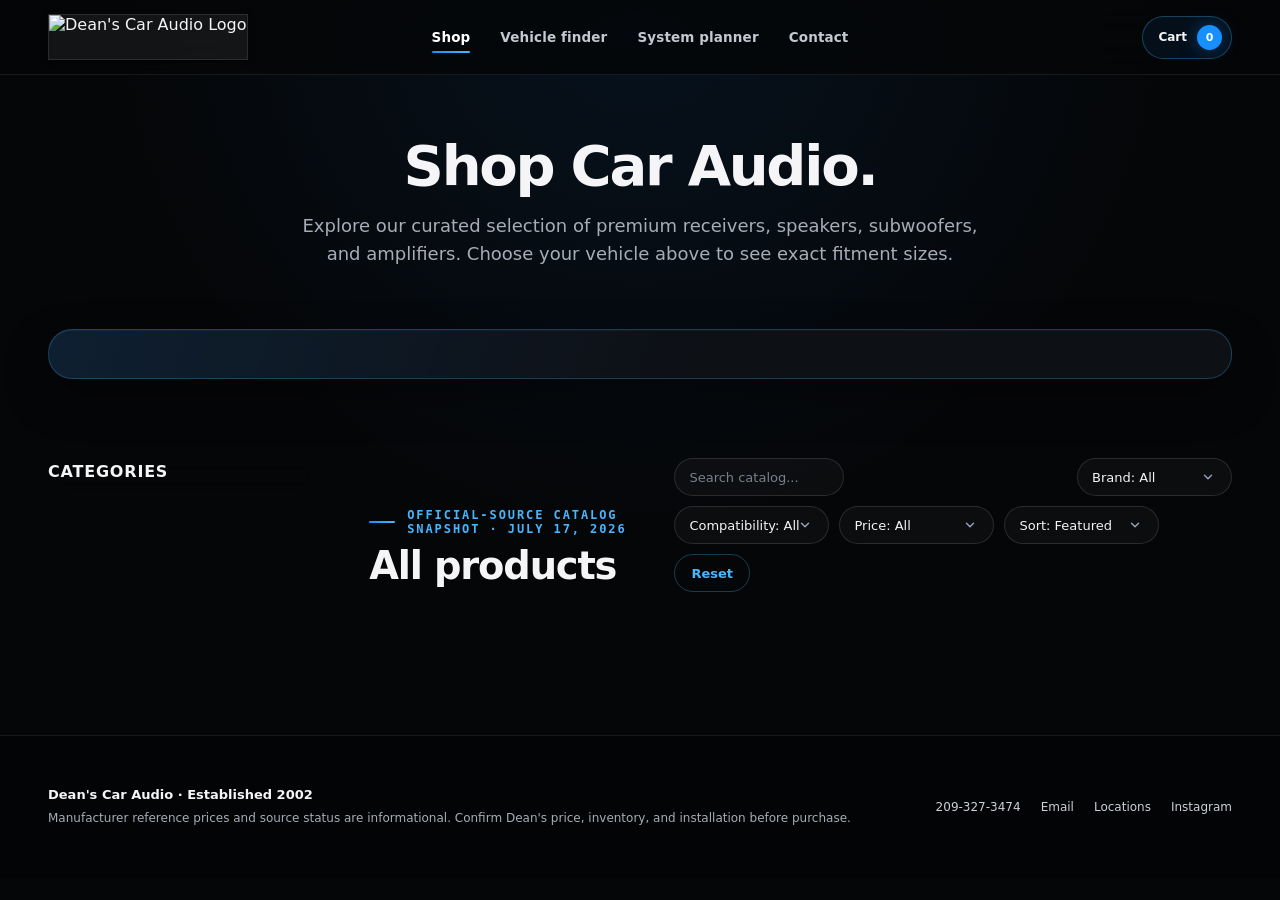
==== catalog.html @ 8bb6112b "Fix vehicle fitment search and shop filtering" ====
<!doctype html>
<html lang="en">
  <head>
    <meta charset="utf-8" />
    <meta name="viewport" content="width=device-width, initial-scale=1" />
    <meta
      name="description"
      content="Shop Dean's Car Audio's source-cited product catalog with vehicle compatibility status and manufacturer reference pricing."
    />
    <meta name="theme-color" content="#050608" />
    <title>Product Catalog | Dean's Car Audio</title>
    <link rel="icon" type="image/png" href="assets/brand/favicon.png?v=1.2.0" />
    <link rel="apple-touch-icon" href="assets/brand/apple-touch-icon.png?v=1.2.0" />
    <link rel="stylesheet" href="assets/css/commerce.css?v=1.3.0" />
  </head>
  <body class="dca-commerce-page">
    <div class="dca-commerce-shell">
      <a class="dca-commerce-skip" href="#catalog-results">Skip to products</a>

      <header class="dca-commerce-header">
        <div class="dca-commerce-header-inner">
          <a class="dca-commerce-brand" href="index.html" aria-label="Dean's Car Audio home" style="display: flex; align-items: center;">
            <img src="assets/brand/logo.png?v=1.2.0" alt="Dean's Car Audio Logo" style="height: 46px; width: auto;" />
          </a>
          <nav class="dca-commerce-nav" id="store-navigation" aria-label="Store navigation" data-store-navigation>
            <a href="catalog.html" aria-current="page" data-commerce-link="catalog">Shop</a>
            <a href="index.html#fitment-finder">Vehicle finder</a>
            <a href="index.html#planner">System planner</a>
            <a href="index.html#contact">Contact</a>
          </nav>
          <div class="dca-commerce-header-actions">
            <button class="dca-commerce-nav-toggle" type="button" aria-expanded="false" aria-controls="store-navigation" data-nav-toggle>Menu</button>
            <a class="dca-commerce-cart-link" href="cart.html" data-commerce-link="cart">
              <span>Cart</span>
              <span class="dca-commerce-cart-count" data-cart-count>0</span>
            </a>
          </div>
        </div>
      </header>

      <main class="dca-commerce-main">
        <section class="dca-commerce-hero" aria-labelledby="catalog-title" style="text-align: center; padding: 60px 0;">
          <div class="dca-commerce-content" style="max-width: 800px; margin: 0 auto; display: flex; flex-direction: column; align-items: center; gap: 15px;">
            <h1 id="catalog-title" style="font-size: clamp(36px, 5vw, 56px); font-weight: 800; letter-spacing: -0.04em; margin: 0; line-height: 1.1;">Shop Car Audio.</h1>
            <p class="dca-commerce-hero-lede" style="font-size: 18px; color: var(--muted); margin: 0; line-height: 1.6;">
              Explore our curated selection of premium receivers, speakers, subwoofers, and amplifiers. Choose your vehicle above to see exact fitment sizes.
            </p>
          </div>
        </section>

        <section class="dca-commerce-content" aria-label="Current vehicle">
          <div class="dca-commerce-vehicle-bar" data-vehicle-context></div>
          <div data-vehicle-specs-panel style="margin-top: 15px;"></div>
        </section>

        <section class="dca-commerce-catalog" id="catalog-results" aria-labelledby="catalog-results-title">
          <div class="dca-commerce-content dca-commerce-catalog-layout">
            <aside class="dca-commerce-filter-panel" aria-label="Catalog categories" style="background: transparent; border: none; padding: 0; position: sticky; top: 98px; box-shadow: none;">
              <details class="dca-commerce-category-disclosure" data-category-disclosure open>
                <summary class="dca-commerce-category-summary">
                  <span class="dca-commerce-filter-legend" style="font-size: 16px; text-transform: uppercase; letter-spacing: 0.05em; color: var(--foreground); margin-bottom: 0;">Categories</span>
                  <span class="dca-commerce-category-caret" aria-hidden="true">▾</span>
                </summary>
                <div class="dca-commerce-filter-group">
                  <div class="dca-commerce-category-list" data-category-list></div>
                </div>
              </details>
            </aside>

            <div class="dca-commerce-results">
              <header class="dca-commerce-results-header">
                <div>
                  <span class="dca-commerce-eyebrow">Official-source catalog snapshot · July 17, 2026</span>
                  <h2 id="catalog-results-title" data-results-heading>All products</h2>
                  <p class="dca-commerce-results-count" role="status" aria-live="polite" data-results-count style="margin-top: 4px;"></p>
                </div>
                
                <div class="dca-commerce-catalog-filters-toolbar">
                  <div class="dca-toolbar-search">
                    <input
                      class="dca-commerce-input"
                      id="catalog-search"
                      type="search"
                      placeholder="Search catalog..."
                      autocomplete="off"
                      data-catalog-search
                    />
                  </div>

                  <select class="dca-commerce-select" id="brand-filter" data-brand-filter>
                    <option value="all">Brand: All</option>
                  </select>

                  <select class="dca-commerce-select" id="compatibility-filter" data-compatibility-filter>
                    <option value="all">Compatibility: All</option>
                    <option value="compatible">Compatible</option>
                    <option value="conditional">Conditional</option>
                    <option value="incompatible">Incompatible</option>
                    <option value="unknown">Unknown</option>
                  </select>

                  <select class="dca-commerce-select" id="availability-filter" data-availability-filter>
                    <option value="all">Availability: All</option>
                    <option value="listed_for_direct_sale">Listed on source</option>
                    <option value="source_unavailable">Source unavailable</option>
                    <option value="not_stated">Not stated</option>
                  </select>

                  <select class="dca-commerce-select" id="price-filter" data-price-filter>
                    <option value="all">Price: All</option>
                    <option value="under-50">Under $50</option>
                    <option value="50-100">$50 – $100</option>
                    <option value="100-200">$100 – $200</option>
                    <option value="200-500">$200 – $500</option>
                    <option value="over-500">$500+</option>
                  </select>

                  <select class="dca-commerce-select" id="sort-filter" data-sort-filter>
                    <option value="featured">Sort: Featured</option>
                    <option value="price-asc">Price: Low to High</option>
                    <option value="price-desc">Price: High to Low</option>
                    <option value="name">Product Name</option>
                  </select>

                  <button class="dca-commerce-reset" type="button" data-reset-filters>Reset</button>
                </div>
              </header>
              <div class="dca-commerce-active-filters" data-active-filters></div>
              <div class="dca-commerce-product-grid" data-product-grid></div>
            </div>
          </div>
        </section>
      </main>

      <footer class="dca-commerce-footer">
        <div class="dca-commerce-content dca-commerce-footer-inner">
          <div class="dca-commerce-footer-copy">
            <strong>Dean's Car Audio · Established 2002</strong>
            <p>Manufacturer reference prices and source status are informational. Confirm Dean's price, inventory, and installation before purchase.</p>
          </div>
          <nav class="dca-commerce-footer-links" aria-label="Footer links">
            <a href="tel:+12093273474">209-327-3474</a>
            <a href="mailto:deanscaraudioinfo@gmail.com">Email</a>
            <a href="index.html#locations">Locations</a>
            <a href="https://www.instagram.com/deanscaraudio/" target="_blank" rel="noreferrer">Instagram</a>
          </nav>
        </div>
      </footer>
    </div>

    <noscript><p class="dca-commerce-noscript">This catalog needs JavaScript for search, vehicle status, variants, and cart behavior.</p></noscript>
    <script>
      console.log('HTML loaded, scripts starting...');
    </script>
    <script src="assets/js/commerce/vehicle-audio-fitment-data.js?v=1.3.0"></script>
    <script src="assets/js/commerce/catalog-data.js?v=1.1.1"></script>
    <script>
      console.log('catalog-data.js loaded, DCA_CATALOG_DATA:', typeof window.DCA_CATALOG_DATA);
    </script>
    <script src="assets/js/commerce/fitment-data.js?v=1.3.0"></script>
    <script src="assets/js/commerce/core.js"></script>
    <script src="assets/js/commerce/vehicle-context.js?v=1.3.0"></script>
    <script src="assets/js/commerce/fitment-engine.js"></script>
    <script src="assets/js/commerce/cart-store.js"></script>
    <script src="assets/js/commerce/account-cart-adapter.js"></script>
    <script src="assets/js/commerce/guest-account-merge.js"></script>
    <script src="assets/js/commerce/ui.js?v=1.2.0"></script>
    <script src="assets/js/commerce/shell.js?v=1.1.1"></script>
    <script src="assets/js/commerce/catalog-page.js?v=1.3.0"></script>
    <script src="assets/js/commerce/vehicle-specs.js?v=1.3.0"></script>
    <script>
      console.log('All scripts loaded');
    </script>
  </body>
</html>
---- assets/css/commerce.css ----
:root {
  --background: #050608;
  --surface: #0d1015;
  --surface-raised: #12161c;
  --foreground: #f5f5f7;
  --muted: #a6adb7;
  --blue: #168fff;
  --blue-bright: #48b6ff;
  --line: rgba(255, 255, 255, 0.12);
  --content-width: 1240px;
  --page-pad: clamp(20px, 4vw, 48px);
  --section-space: clamp(72px, 8vw, 118px);
  --radius-large: 36px;
  --radius-card: 28px;
  --fit-compatible: #43d69e;
  --fit-conditional: #f5b83d;
  --fit-incompatible: #ff6473;
  --fit-unknown: #94a2b3;
  --ease: cubic-bezier(.22,.61,.36,1);
  --shadow-sm: 0 8px 24px rgba(0,0,0,.28);
  --shadow-md: 0 18px 44px rgba(0,0,0,.34);
  --shadow-lg: 0 30px 90px rgba(0,0,0,.5);
}

* {
  box-sizing: border-box;
}

html {
  scroll-behavior: smooth;
  background: var(--background);
}

.dca-commerce-page {
  margin: 0;
  overflow-x: hidden;
  background:
    radial-gradient(circle at 50% 0%, rgba(22, 143, 255, 0.09), transparent 33rem),
    var(--background);
  color: var(--foreground);
  font-family: system-ui, -apple-system, BlinkMacSystemFont, "Segoe UI", sans-serif;
  -webkit-font-smoothing: antialiased;
  text-rendering: optimizeLegibility;
}

.dca-commerce-page button,
.dca-commerce-page input,
.dca-commerce-page select {
  font: inherit;
}

.dca-commerce-page button,
.dca-commerce-page a {
  -webkit-tap-highlight-color: transparent;
}

.dca-commerce-page a {
  color: inherit;
  text-decoration: none;
}

.dca-commerce-page ::selection {
  background: var(--blue);
  color: #fff;
}

.dca-commerce-page :focus-visible {
  outline: 3px solid var(--blue-bright);
  outline-offset: 4px;
}

.dca-commerce-shell {
  min-height: 100vh;
}

.dca-commerce-content,
.dca-commerce-header-inner {
  width: min(calc(100% - (var(--page-pad) * 2)), var(--content-width));
  margin-inline: auto;
}

.dca-commerce-skip {
  position: fixed;
  z-index: 500;
  top: 12px;
  left: 12px;
  padding: 12px 16px;
  border-radius: 10px;
  background: var(--blue);
  color: #fff;
  font-weight: 750;
  transform: translateY(-160%);
}

.dca-commerce-skip:focus {
  transform: translateY(0);
}

.dca-commerce-header {
  position: sticky;
  z-index: 100;
  top: 0;
  border-bottom: 1px solid rgba(255, 255, 255, 0.08);
  background: rgba(5, 6, 8, 0.86);
  backdrop-filter: saturate(160%) blur(20px);
}

.dca-commerce-header-inner {
  display: grid;
  grid-template-columns: minmax(210px, 1fr) auto minmax(210px, 1fr);
  align-items: center;
  min-height: 74px;
  gap: 26px;
}

.dca-commerce-brand {
  display: inline-flex;
  align-items: center;
  gap: 12px;
  justify-self: start;
  min-width: 0;
}

/* Brand logo: subtle lift + contrast so the blue mark reads on the dark bar */
.dca-commerce-brand img {
  background: rgba(255, 255, 255, 0.06);
  border: 1px solid rgba(255, 255, 255, 0.10);
  box-shadow: 0 1px 6px rgba(0, 0, 0, 0.35);
}

.dca-commerce-brand-mark {
  display: grid;
  width: 42px;
  height: 42px;
  place-items: center;
  border: 1px solid rgba(72, 182, 255, 0.44);
  border-radius: 13px;
  background:
    linear-gradient(145deg, rgba(72, 182, 255, 0.24), transparent 48%),
    #080b10;
  box-shadow:
    inset 0 0 20px rgba(22, 143, 255, 0.1),
    0 0 22px rgba(22, 143, 255, 0.1);
  color: var(--blue-bright);
  font-size: 18px;
  font-weight: 900;
  letter-spacing: -0.06em;
}

.dca-commerce-brand-copy {
  display: grid;
  line-height: 1;
}

.dca-commerce-brand-copy strong {
  font-size: 15px;
  letter-spacing: -0.025em;
}

.dca-commerce-brand-copy span {
  margin-top: 6px;
  color: var(--muted);
  font-family: ui-monospace, monospace;
  font-size: 11px;
  font-weight: 650;
  letter-spacing: 0.14em;
  text-transform: uppercase;
}

.dca-commerce-nav {
  display: flex;
  align-items: center;
  justify-content: center;
  gap: 30px;
}

.dca-commerce-nav a {
  position: relative;
  padding: 26px 0;
  color: #c3c9d1;
  font-size: 13.5px;
  font-weight: 600;
  letter-spacing: 0.01em;
  transition: color 180ms ease;
}

.dca-commerce-nav a::after {
  position: absolute;
  right: 0;
  bottom: 18px;
  left: 0;
  height: 2px;
  border-radius: 2px;
  background: linear-gradient(90deg, var(--blue), var(--blue-bright));
  content: "";
  opacity: 0;
  transform: scaleX(0.4);
  transform-origin: center;
  transition: opacity 180ms ease, transform 220ms var(--ease);
}

.dca-commerce-nav a:hover,
.dca-commerce-nav a[aria-current="page"] {
  color: #fff;
}

.dca-commerce-nav a:hover::after,
.dca-commerce-nav a[aria-current="page"]::after {
  opacity: 1;
  transform: scaleX(1);
}

.dca-commerce-header-actions {
  display: flex;
  align-items: center;
  justify-content: flex-end;
  gap: 10px;
}

.dca-commerce-nav-toggle {
  display: none;
  min-height: 40px;
  padding: 8px 15px;
  border: 1px solid rgba(255, 255, 255, 0.16);
  border-radius: 999px;
  background: rgba(255, 255, 255, 0.045);
  color: #e9edf2;
  cursor: pointer;
  font-size: 11px;
  font-weight: 750;
  letter-spacing: 0.05em;
  text-transform: uppercase;
}

.dca-commerce-nav-toggle:hover,
.dca-commerce-nav-toggle[aria-expanded="true"] {
  border-color: rgba(72, 182, 255, 0.42);
  background: rgba(22, 143, 255, 0.1);
  color: #fff;
}

.dca-commerce-cart-link {
  display: inline-flex;
  align-items: center;
  min-height: 40px;
  gap: 10px;
  padding: 8px 9px 8px 15px;
  border: 1px solid rgba(72, 182, 255, 0.3);
  border-radius: 999px;
  background: rgba(22, 143, 255, 0.08);
  font-size: 12px;
  font-weight: 700;
}

.dca-commerce-cart-count {
  display: grid;
  min-width: 25px;
  height: 25px;
  padding: 0 7px;
  place-items: center;
  border-radius: 999px;
  background: var(--blue);
  box-shadow: 0 0 18px rgba(22, 143, 255, 0.36);
  color: #fff;
  font-size: 11px;
}

.dca-commerce-main {
  min-height: 70vh;
}

.dca-commerce-hero {
  position: relative;
  overflow: hidden;
  padding: clamp(72px, 8vw, 112px) 0 clamp(52px, 6vw, 84px);
}

.dca-commerce-hero::before {
  position: absolute;
  z-index: -1;
  top: -34rem;
  left: 50%;
  width: 70rem;
  height: 70rem;
  border: 1px solid rgba(72, 182, 255, 0.12);
  border-radius: 50%;
  box-shadow:
    0 0 0 10rem rgba(22, 143, 255, 0.018),
    0 0 0 20rem rgba(22, 143, 255, 0.012);
  content: "";
  transform: translateX(-50%);
}

.dca-commerce-hero-grid {
  display: grid;
  grid-template-columns: minmax(0, 1.15fr) minmax(330px, 0.85fr);
  align-items: end;
  gap: clamp(40px, 7vw, 96px);
}

.dca-commerce-eyebrow {
  display: inline-flex;
  align-items: center;
  gap: 12px;
  margin: 0;
  color: var(--blue-bright);
  font-family: ui-monospace, monospace;
  font-size: 12px;
  font-weight: 700;
  letter-spacing: 0.16em;
  text-transform: uppercase;
}

.dca-commerce-eyebrow::before {
  display: inline-block;
  width: 26px;
  height: 2px;
  flex: none;
  border-radius: 2px;
  background: linear-gradient(90deg, var(--blue), var(--blue-bright));
  content: "";
}

.dca-commerce-hero h1,
.dca-commerce-product-copy h1,
.dca-commerce-cart-hero h1 {
  margin: 20px 0 0;
  font-size: clamp(48px, 6.5vw, 88px);
  font-weight: 750;
  letter-spacing: -0.066em;
  line-height: 0.98;
}

.dca-commerce-hero h1 span {
  display: block;
  color: var(--blue-bright);
}

.dca-commerce-hero-lede {
  max-width: 690px;
  margin: 25px 0 0;
  color: #bcc2ca;
  font-size: clamp(17px, 1.7vw, 21px);
  line-height: 1.62;
}

.dca-commerce-source-stack {
  display: grid;
  gap: 12px;
}

.dca-commerce-source-card {
  display: grid;
  grid-template-columns: auto 1fr;
  align-items: start;
  gap: 14px;
  padding: 17px 18px;
  border: 1px solid var(--line);
  border-radius: 18px;
  background: rgba(13, 16, 21, 0.76);
}

.dca-commerce-source-number {
  display: grid;
  width: 34px;
  height: 34px;
  place-items: center;
  border: 1px solid rgba(72, 182, 255, 0.25);
  border-radius: 11px;
  color: var(--blue-bright);
  font-family: ui-monospace, monospace;
  font-size: 12px;
  font-weight: 800;
}

.dca-commerce-source-card strong {
  display: block;
  font-size: 13px;
}

.dca-commerce-source-card p {
  margin: 5px 0 0;
  color: var(--muted);
  font-size: 12px;
  line-height: 1.55;
}

.dca-commerce-source-card a {
  color: var(--blue-bright);
  text-decoration: underline;
  text-decoration-color: rgba(72, 182, 255, 0.3);
  text-underline-offset: 3px;
}

.dca-commerce-vehicle-bar {
  display: flex;
  align-items: center;
  justify-content: space-between;
  gap: 28px;
  padding: 24px 26px;
  border: 1px solid rgba(72, 182, 255, 0.25);
  border-radius: 24px;
  background:
    linear-gradient(110deg, rgba(22, 143, 255, 0.12), transparent 55%),
    var(--surface);
  box-shadow: inset 0 1px rgba(255, 255, 255, 0.03);
}

.dca-commerce-vehicle-copy strong {
  display: block;
  margin-top: 7px;
  font-size: clamp(20px, 2.5vw, 30px);
  letter-spacing: -0.035em;
}

.dca-commerce-vehicle-copy p {
  margin: 8px 0 0;
  color: var(--muted);
  font-size: 12px;
  line-height: 1.5;
}

.dca-commerce-button {
  display: inline-flex;
  align-items: center;
  justify-content: center;
  min-height: 50px;
  gap: 10px;
  padding: 14px 26px;
  border: 1px solid transparent;
  border-radius: 999px;
  cursor: pointer;
  font-size: 14px;
  font-weight: 750;
  letter-spacing: 0.01em;
  line-height: 1;
  text-align: center;
  transition:
    background 200ms var(--ease),
    border-color 200ms var(--ease),
    color 200ms var(--ease),
    box-shadow 200ms var(--ease),
    transform 200ms var(--ease),
    opacity 200ms var(--ease);
}

.dca-commerce-button:hover:not(:disabled) {
  transform: translateY(-2px);
}

.dca-commerce-button:active:not(:disabled) {
  transform: translateY(0) scale(0.97);
}

.dca-commerce-button-primary {
  background: linear-gradient(180deg, #33a1ff, var(--blue) 60%, #0f7de8);
  box-shadow:
    0 12px 30px rgba(22, 143, 255, 0.32),
    inset 0 1px 0 rgba(255, 255, 255, 0.22);
  color: #fff;
}

.dca-commerce-button-primary:hover:not(:disabled) {
  background: linear-gradient(180deg, #4cb0ff, #2497ff 60%, #1788f2);
  box-shadow:
    0 16px 42px rgba(22, 143, 255, 0.44),
    inset 0 1px 0 rgba(255, 255, 255, 0.3);
}

.dca-commerce-button-secondary {
  border-color: rgba(255, 255, 255, 0.18);
  background: rgba(255, 255, 255, 0.05);
  box-shadow: inset 0 1px 0 rgba(255, 255, 255, 0.04);
  color: #eef2f7;
}

.dca-commerce-button-secondary:hover:not(:disabled) {
  border-color: rgba(72, 182, 255, 0.5);
  background: rgba(22, 143, 255, 0.12);
  box-shadow: 0 10px 28px rgba(22, 143, 255, 0.14);
  color: #fff;
}

.dca-commerce-button:disabled,
.dca-commerce-button[aria-disabled="true"] {
  cursor: not-allowed;
  opacity: 0.45;
  transform: none;
}

.dca-commerce-catalog {
  padding: clamp(46px, 5vw, 70px) 0 var(--section-space);
}

.dca-commerce-catalog-layout {
  display: grid;
  grid-template-columns: 270px minmax(0, 1fr);
  align-items: start;
  gap: clamp(30px, 4vw, 52px);
}

.dca-commerce-filter-panel {
  position: sticky;
  top: 98px;
  display: grid;
  gap: 26px;
  padding: 24px;
  border: 1px solid var(--line);
  border-radius: 24px;
  background: rgba(13, 16, 21, 0.8);
}

.dca-commerce-filter-heading {
  display: flex;
  align-items: center;
  justify-content: space-between;
  gap: 12px;
}

.dca-commerce-filter-heading h2 {
  margin: 0;
  font-size: 17px;
  letter-spacing: -0.025em;
}

.dca-commerce-reset {
  padding: 0;
  border: 0;
  background: transparent;
  color: var(--blue-bright);
  cursor: pointer;
  font-size: 11px;
  font-weight: 700;
}

.dca-commerce-filter-group {
  display: grid;
  gap: 10px;
}

.dca-commerce-filter-group label,
.dca-commerce-filter-legend {
  color: #dfe5eb;
  font-size: 11px;
  font-weight: 750;
  letter-spacing: 0.02em;
}

.dca-commerce-input,
.dca-commerce-select {
  width: 100%;
  min-height: 50px;
  padding: 12px 16px;
  border: 1px solid rgba(255, 255, 255, 0.14);
  border-radius: 14px;
  background: #0b0e13;
  color: var(--foreground);
  font-size: 14px;
  outline: none;
  transition:
    border-color 180ms ease,
    box-shadow 180ms ease,
    background 180ms ease;
}

.dca-commerce-select {
  padding-right: 42px;
  appearance: none;
  background-image: url("data:image/svg+xml,%3Csvg xmlns='http://www.w3.org/2000/svg' width='14' height='14' viewBox='0 0 24 24' fill='none' stroke='%2394a2b3' stroke-width='2.5' stroke-linecap='round' stroke-linejoin='round'%3E%3Cpath d='M6 9l6 6 6-6'/%3E%3C/svg%3E");
  background-repeat: no-repeat;
  background-position: right 16px center;
  cursor: pointer;
}

.dca-commerce-input:hover,
.dca-commerce-select:hover {
  border-color: rgba(255, 255, 255, 0.26);
}

.dca-commerce-input::placeholder {
  color: #77818d;
}

.dca-commerce-input:focus,
.dca-commerce-select:focus {
  border-color: var(--blue-bright);
  background: #0c1016;
  box-shadow: 0 0 0 4px rgba(72, 182, 255, 0.16);
}

.dca-commerce-category-list {
  display: grid;
  gap: 7px;
}

.dca-commerce-category-filter {
  display: flex;
  align-items: center;
  justify-content: space-between;
  width: 100%;
  min-height: 42px;
  padding: 10px 12px;
  border: 1px solid transparent;
  border-radius: 12px;
  background: transparent;
  color: var(--muted);
  cursor: pointer;
  font-size: 12px;
  text-align: left;
}

.dca-commerce-category-filter span:last-child {
  font-family: ui-monospace, monospace;
  font-size: 12px;
}

.dca-commerce-category-filter:hover,
.dca-commerce-category-filter[aria-pressed="true"] {
  border-color: rgba(72, 182, 255, 0.22);
  background: rgba(22, 143, 255, 0.09);
  color: #fff;
}

.dca-commerce-legend-mini {
  display: grid;
  gap: 10px;
  padding-top: 22px;
  border-top: 1px solid var(--line);
}

.dca-commerce-legend-mini p {
  margin: 0;
  color: var(--muted);
  font-size: 11px;
  line-height: 1.55;
}

.dca-commerce-results {
  min-width: 0;
}

.dca-commerce-results-header {
  display: flex;
  align-items: end;
  justify-content: space-between;
  gap: 24px;
  margin-bottom: 22px;
}

.dca-commerce-results-header h2 {
  margin: 7px 0 0;
  font-size: clamp(26px, 3vw, 39px);
  letter-spacing: -0.045em;
}

.dca-commerce-results-count {
  margin: 0;
  color: var(--muted);
  font-size: 12px;
}

.dca-commerce-active-filters {
  display: flex;
  flex-wrap: wrap;
  gap: 8px;
  min-height: 0;
  margin-bottom: 18px;
}

.dca-commerce-filter-chip {
  display: inline-flex;
  align-items: center;
  gap: 8px;
  min-height: 32px;
  padding: 7px 11px;
  border: 1px solid rgba(72, 182, 255, 0.24);
  border-radius: 999px;
  background: rgba(22, 143, 255, 0.08);
  color: #cfe9ff;
  font-size: 12px;
}

.dca-commerce-product-grid {
  display: grid;
  grid-template-columns: repeat(3, minmax(0, 1fr));
  gap: 18px;
}

.dca-commerce-product-card {
  display: flex;
  min-width: 0;
  min-height: 100%;
  flex-direction: column;
  overflow: hidden;
  border: 1px solid rgba(255, 255, 255, 0.1);
  border-radius: var(--radius-card);
  background: var(--surface);
  box-shadow: 0 18px 48px rgba(0, 0, 0, 0.16);
  transition:
    border-color 200ms ease,
    transform 200ms ease,
    box-shadow 200ms ease;
}

.dca-commerce-product-card:hover {
  border-color: rgba(72, 182, 255, 0.27);
  box-shadow: 0 22px 55px rgba(0, 0, 0, 0.25);
  transform: translateY(-3px);
}

.dca-commerce-product-visual-link {
  display: block;
}

.dca-commerce-product-visual {
  position: relative;
  display: grid;
  min-height: 205px;
  overflow: hidden;
  place-items: center;
  border-bottom: 1px solid rgba(255, 255, 255, 0.08);
  background:
    radial-gradient(circle at 50% 54%, rgba(72, 182, 255, 0.16), transparent 36%),
    linear-gradient(145deg, #0a0d12, #10151c);
  isolation: isolate;
}

.dca-commerce-product-visual::before,
.dca-commerce-product-visual::after {
  position: absolute;
  z-index: -1;
  border: 1px solid rgba(72, 182, 255, 0.12);
  border-radius: 50%;
  content: "";
}

.dca-commerce-product-visual::before {
  width: 195px;
  height: 195px;
}

.dca-commerce-product-visual::after {
  width: 140px;
  height: 140px;
}

.dca-commerce-product-visual.is-large {
  min-height: clamp(390px, 48vw, 590px);
  border: 1px solid var(--line);
  border-radius: var(--radius-large);
}

.dca-commerce-product-visual.is-large::before {
  width: min(68%, 420px);
  height: auto;
  aspect-ratio: 1;
}

.dca-commerce-product-visual.is-large::after {
  width: min(49%, 300px);
  height: auto;
  aspect-ratio: 1;
}

.dca-commerce-product-geometry {
  position: relative;
  display: block;
  width: 116px;
  height: 66px;
  border: 1px solid rgba(157, 215, 255, 0.48);
  border-radius: 12px;
  background:
    linear-gradient(90deg, transparent 46%, rgba(72, 182, 255, 0.2) 47% 53%, transparent 54%),
    rgba(2, 5, 9, 0.78);
  box-shadow:
    inset 0 0 22px rgba(22, 143, 255, 0.16),
    0 0 28px rgba(22, 143, 255, 0.13);
}

.dca-commerce-product-geometry::before,
.dca-commerce-product-geometry::after {
  position: absolute;
  content: "";
}

.dca-commerce-product-geometry::before {
  inset: 10px;
  border: 1px solid rgba(72, 182, 255, 0.24);
  border-radius: 7px;
}

.dca-commerce-product-geometry::after {
  right: 8px;
  bottom: 6px;
  width: 4px;
  height: 4px;
  border-radius: 50%;
  background: var(--blue-bright);
  box-shadow: 0 0 10px var(--blue-bright);
}

.dca-commerce-product-visual.is-speaker .dca-commerce-product-geometry,
.dca-commerce-product-visual.is-subwoofer .dca-commerce-product-geometry {
  width: 108px;
  height: 108px;
  border-radius: 50%;
  background:
    radial-gradient(circle, #10161e 0 14%, #253241 15% 18%, #07090c 19% 51%, #19222d 52% 64%, #06080b 65%);
}

.dca-commerce-product-visual.is-subwoofer .dca-commerce-product-geometry {
  width: 132px;
  height: 132px;
}

.dca-commerce-product-visual.is-amplifier .dca-commerce-product-geometry {
  width: 144px;
  height: 78px;
  border-radius: 8px;
  background: repeating-linear-gradient(90deg, #10161d 0 4px, #17212b 4px 7px);
}

.dca-commerce-product-visual.is-installation .dca-commerce-product-geometry {
  width: 118px;
  height: 94px;
  border-radius: 34px 12px 28px 10px;
  background:
    radial-gradient(circle at 28% 38%, transparent 0 8px, rgba(72, 182, 255, 0.22) 9px 10px, transparent 11px),
    radial-gradient(circle at 70% 68%, transparent 0 11px, rgba(72, 182, 255, 0.22) 12px 13px, transparent 14px),
    rgba(2, 5, 9, 0.78);
}

.dca-commerce-product-visual.is-large .dca-commerce-product-geometry {
  transform: scale(2.05);
}

.dca-commerce-product-code {
  position: absolute;
  bottom: 25px;
  left: 26px;
  max-width: calc(100% - 52px);
  overflow: hidden;
  color: #d8edff;
  font-family: ui-monospace, monospace;
  font-size: 12px;
  font-weight: 700;
  letter-spacing: 0.12em;
  text-overflow: ellipsis;
  text-transform: uppercase;
  white-space: nowrap;
}

.dca-commerce-product-image {
  width: 100%;
  height: 100%;
  object-fit: contain;
  display: block !important;
  border-radius: 12px;
  background: linear-gradient(135deg, #0f1419 0%, #1a222d 100%);
  padding: 16px;
  box-shadow: 0 8px 24px rgba(0, 0, 0, 0.3);
  min-height: 200px !important;
}

.dca-commerce-product-visual.is-large .dca-commerce-product-image {
  padding: 32px;
  border-radius: 16px;
  min-height: 400px !important;
}

.dca-commerce-product-visual-label {
  position: absolute;
  top: 20px;
  right: 20px;
  padding: 7px 9px;
  border: 1px solid rgba(255, 255, 255, 0.12);
  border-radius: 999px;
  background: rgba(5, 6, 8, 0.58);
  color: var(--muted);
  font-size: 11px;
  font-weight: 750;
  letter-spacing: 0.07em;
  text-transform: uppercase;
}

.dca-commerce-product-card-body {
  display: flex;
  min-height: 0;
  flex: 1;
  flex-direction: column;
  padding: 21px;
}

.dca-commerce-product-meta {
  display: flex;
  align-items: center;
  justify-content: space-between;
  gap: 12px;
  color: var(--blue-bright);
  font-family: ui-monospace, monospace;
  font-size: 11px;
  font-weight: 700;
  letter-spacing: 0.08em;
  text-transform: uppercase;
}

.dca-commerce-product-meta span:last-child {
  color: #77818d;
}

.dca-commerce-product-card h3 {
  margin: 15px 0 0;
  font-size: clamp(18px, 1.6vw, 23px);
  letter-spacing: -0.035em;
  line-height: 1.16;
}

.dca-commerce-product-card h3 a:hover {
  color: var(--blue-bright);
}

.dca-commerce-product-summary {
  margin: 12px 0 0;
  color: var(--muted);
  font-size: 12px;
  line-height: 1.58;
}

.dca-commerce-card-fit {
  display: grid;
  justify-items: start;
  gap: 9px;
  margin-top: 17px;
}

.dca-commerce-card-actions {
  display: flex;
  align-items: end;
  justify-content: space-between;
  gap: 14px;
  margin-top: auto;
  padding-top: 20px;
}

.dca-commerce-page .dca-commerce-button-card {
  min-height: 39px;
  padding: 10px 20px !important;
  background: var(--blue) !important;
  color: #ffffff !important;
  border-radius: 999px !important;
  white-space: nowrap;
  font-weight: 700;
  transition: background 180ms ease, transform 180ms ease;
}

.dca-commerce-page .dca-commerce-button-card:hover {
  background: #2a9cff !important;
  color: #ffffff !important;
  transform: translateY(-1px);
}

.dca-commerce-price {
  display: flex;
  flex-wrap: wrap;
  align-items: baseline;
  gap: 8px;
}

.dca-commerce-price-prefix {
  flex-basis: 100%;
  color: var(--muted);
  font-size: 11px;
  font-weight: 700;
  letter-spacing: 0.08em;
  text-transform: uppercase;
}

.dca-commerce-price strong {
  font-size: clamp(24px, 2.5vw, 38px);
  letter-spacing: -0.045em;
}

.dca-commerce-price s {
  color: #7d8793;
  font-size: 12px;
}

.dca-commerce-price.is-compact strong {
  font-size: 16px;
}

.dca-commerce-fit-badge {
  display: inline-flex;
  align-items: center;
  gap: 7px;
  min-height: 34px;
  padding: 7px 11px;
  border: 1px solid currentColor;
  border-radius: 999px;
  font-size: 12px;
  font-weight: 800;
  letter-spacing: 0.02em;
}

.dca-commerce-fit-badge.is-compact {
  min-height: 30px;
  padding: 6px 9px;
  font-size: 11px;
}

.dca-commerce-fit-icon {
  display: grid;
  width: 17px;
  height: 17px;
  place-items: center;
  border-radius: 50%;
  background: currentColor;
  color: #06100d;
  font-size: 12px;
  line-height: 1;
}

.dca-commerce-fit-badge.is-compatible {
  border-color: rgba(67, 214, 158, 0.35);
  background: rgba(67, 214, 158, 0.12);
  color: var(--fit-compatible);
}

.dca-commerce-fit-badge.is-conditional {
  border-color: rgba(245, 184, 61, 0.35);
  background: rgba(245, 184, 61, 0.12);
  color: var(--fit-conditional);
}

.dca-commerce-fit-badge.is-incompatible {
  border-color: rgba(255, 100, 115, 0.35);
  background: rgba(255, 100, 115, 0.12);
  color: var(--fit-incompatible);
}

.dca-commerce-fit-badge.is-unknown {
  border-color: rgba(148, 162, 179, 0.3);
  background: rgba(148, 162, 179, 0.1);
  color: var(--fit-unknown);
}

.dca-commerce-source-status {
  display: inline-flex;
  align-items: center;
  gap: 5px;
  color: var(--muted);
  font-size: 12px;
  line-height: 1.4;
}

.dca-commerce-source-status span:first-child {
  color: var(--blue-bright);
  font-size: 18px;
  line-height: 0;
}

.dca-commerce-source-status.is-source_unavailable span:first-child {
  color: var(--fit-incompatible);
}

.dca-commerce-empty-results {
  display: grid;
  min-height: 360px;
  place-items: center;
  padding: 40px;
  border: 1px dashed rgba(255, 255, 255, 0.16);
  border-radius: 26px;
  text-align: center;
}

.dca-commerce-empty-results h3 {
  margin: 0;
  font-size: 25px;
  letter-spacing: -0.035em;
}

.dca-commerce-empty-results p {
  max-width: 480px;
  margin: 12px auto 0;
  color: var(--muted);
  line-height: 1.6;
}

.dca-commerce-product-main {
  padding: clamp(44px, 6vw, 80px) 0 var(--section-space);
}

.dca-commerce-breadcrumbs {
  display: flex;
  flex-wrap: wrap;
  align-items: center;
  gap: 9px;
  margin-bottom: 30px;
  color: var(--muted);
  font-size: 11px;
}

.dca-commerce-breadcrumbs a:hover {
  color: var(--blue-bright);
}

.dca-commerce-product-main .dca-commerce-vehicle-bar {
  margin-bottom: 34px;
}

.dca-commerce-product-layout {
  display: grid;
  grid-template-columns: minmax(0, 1fr) minmax(360px, 0.86fr);
  align-items: start;
  gap: clamp(40px, 6vw, 78px);
}

.dca-commerce-product-copy {
  position: sticky;
  top: 104px;
}

.dca-commerce-product-copy h1 {
  margin-top: 14px;
  font-size: clamp(42px, 5vw, 66px);
}

.dca-commerce-product-lede {
  margin: 20px 0 0;
  color: #bcc2ca;
  font-size: 16px;
  line-height: 1.65;
}

.dca-commerce-variant-picker {
  display: grid;
  gap: 11px;
  margin-top: 30px;
}

.dca-commerce-variant-picker label {
  font-size: 11px;
  font-weight: 750;
}

.dca-commerce-product-price-row {
  display: flex;
  align-items: end;
  justify-content: space-between;
  gap: 20px;
  margin-top: 24px;
  padding: 23px 0;
  border-top: 1px solid var(--line);
  border-bottom: 1px solid var(--line);
}

.dca-commerce-local-stock {
  max-width: 210px;
  text-align: right;
}

.dca-commerce-local-stock strong {
  display: block;
  color: #fff;
  font-size: 12px;
}

.dca-commerce-local-stock span {
  display: block;
  margin-top: 4px;
  color: var(--muted);
  font-size: 12px;
  line-height: 1.45;
}

.dca-commerce-fit-panel {
  margin-top: 28px;
  padding: 24px;
  border: 1px solid var(--line);
  border-left: 3px solid var(--fit-unknown);
  border-radius: 20px;
  background: var(--surface);
}

.dca-commerce-fit-panel.is-compatible {
  border-left-color: var(--fit-compatible);
  background: linear-gradient(105deg, rgba(67, 214, 158, 0.07), transparent 58%), var(--surface);
}

.dca-commerce-fit-panel.is-conditional {
  border-left-color: var(--fit-conditional);
  background: linear-gradient(105deg, rgba(245, 184, 61, 0.07), transparent 58%), var(--surface);
}

.dca-commerce-fit-panel.is-incompatible {
  border-left-color: var(--fit-incompatible);
  background: linear-gradient(105deg, rgba(255, 100, 115, 0.07), transparent 58%), var(--surface);
}

.dca-commerce-fit-panel-header {
  display: flex;
  align-items: start;
  justify-content: space-between;
  gap: 20px;
}

.dca-commerce-fit-panel h2 {
  margin: 7px 0 0;
  font-size: 20px;
  letter-spacing: -0.03em;
}

.dca-commerce-fit-panel > p {
  margin: 17px 0 0;
  color: #c2c8cf;
  font-size: 12px;
  line-height: 1.65;
}

.dca-commerce-condition-list {
  display: grid;
  gap: 9px;
  margin: 17px 0 0;
  padding: 0;
  list-style: none;
}

.dca-commerce-condition-list li {
  position: relative;
  padding-left: 20px;
  color: #dbe0e6;
  font-size: 11px;
  line-height: 1.55;
}

.dca-commerce-condition-list li::before {
  position: absolute;
  top: 0.52em;
  left: 1px;
  width: 6px;
  height: 6px;
  border-radius: 50%;
  background: currentColor;
  content: "";
}

.dca-commerce-evidence {
  display: grid;
  gap: 5px;
  margin-top: 20px;
  padding-top: 18px;
  border-top: 1px solid var(--line);
}

.dca-commerce-evidence > span {
  color: var(--muted);
  font-family: ui-monospace, monospace;
  font-size: 11px;
  font-weight: 700;
  letter-spacing: 0.1em;
  text-transform: uppercase;
}

.dca-commerce-evidence a {
  color: var(--blue-bright);
  font-size: 11px;
  font-weight: 700;
  text-decoration: underline;
  text-decoration-color: rgba(72, 182, 255, 0.3);
  text-underline-offset: 3px;
}

.dca-commerce-evidence small,
.dca-commerce-evidence p {
  color: var(--muted);
  font-size: 12px;
  line-height: 1.5;
}

.dca-commerce-evidence p {
  margin: 5px 0 0;
}

.dca-commerce-purchase {
  display: grid;
  gap: 15px;
  margin-top: 24px;
}

.dca-commerce-acknowledgement {
  display: grid;
  grid-template-columns: auto 1fr;
  align-items: start;
  gap: 11px;
  padding: 14px;
  border: 1px solid rgba(255, 255, 255, 0.12);
  border-radius: 14px;
  background: rgba(255, 255, 255, 0.03);
  color: #cbd1d8;
  font-size: 11px;
  line-height: 1.5;
}

.dca-commerce-acknowledgement input {
  width: 18px;
  height: 18px;
  margin: 0;
  accent-color: var(--blue);
}

.dca-commerce-purchase-row {
  display: grid;
  grid-template-columns: 92px minmax(0, 1fr);
  gap: 12px;
}

.dca-commerce-quantity {
  width: 100%;
  min-height: 50px;
  padding: 10px;
  border: 1px solid rgba(255, 255, 255, 0.14);
  border-radius: 14px;
  background: #090c11;
  color: #fff;
  text-align: center;
}

.dca-commerce-purchase-note {
  margin: 0;
  color: var(--muted);
  font-size: 12px;
  line-height: 1.55;
}

.dca-commerce-detail-sections {
  display: grid;
  grid-template-columns: 1fr 1fr;
  gap: 22px;
  margin-top: clamp(50px, 7vw, 90px);
}

.dca-commerce-detail-card {
  padding: clamp(25px, 3vw, 36px);
  border: 1px solid var(--line);
  border-radius: 25px;
  background: var(--surface);
}

.dca-commerce-detail-card h2 {
  margin: 9px 0 0;
  font-size: 26px;
  letter-spacing: -0.04em;
}

.dca-commerce-detail-card > p {
  margin: 16px 0 0;
  color: var(--muted);
  font-size: 12px;
  line-height: 1.65;
}

.dca-commerce-spec-list {
  display: grid;
  margin: 23px 0 0;
}

.dca-commerce-spec-list div {
  display: grid;
  grid-template-columns: 0.8fr 1.2fr;
  gap: 20px;
  padding: 13px 0;
  border-top: 1px solid rgba(255, 255, 255, 0.08);
}

.dca-commerce-spec-list dt {
  color: var(--muted);
  font-size: 12px;
}

.dca-commerce-spec-list dd {
  margin: 0;
  color: #e3e7eb;
  font-size: 11px;
  font-weight: 650;
  line-height: 1.5;
}

.dca-commerce-data-notice {
  margin-top: 20px;
  padding: 15px;
  border: 1px solid rgba(72, 182, 255, 0.19);
  border-radius: 14px;
  background: rgba(22, 143, 255, 0.06);
  color: #c6dff2;
  font-size: 12px;
  line-height: 1.6;
}

.dca-commerce-related {
  padding: 0 0 var(--section-space);
}

.dca-commerce-section-header {
  display: flex;
  align-items: end;
  justify-content: space-between;
  gap: 24px;
  margin-bottom: 25px;
}

.dca-commerce-section-header h2 {
  margin: 8px 0 0;
  font-size: clamp(29px, 4vw, 46px);
  letter-spacing: -0.05em;
}

.dca-commerce-related-grid {
  display: grid;
  grid-template-columns: repeat(3, minmax(0, 1fr));
  gap: 18px;
}

.dca-commerce-cart-main {
  padding: clamp(64px, 7vw, 100px) 0 var(--section-space);
}

.dca-commerce-cart-hero {
  display: flex;
  align-items: end;
  justify-content: space-between;
  gap: 30px;
  padding-bottom: 38px;
  border-bottom: 1px solid var(--line);
}

.dca-commerce-cart-hero h1 {
  font-size: clamp(46px, 6vw, 76px);
}

.dca-commerce-cart-hero p {
  max-width: 460px;
  margin: 0;
  color: var(--muted);
  font-size: 12px;
  line-height: 1.65;
  text-align: right;
}

.dca-commerce-cart-layout {
  display: grid;
  grid-template-columns: minmax(0, 1fr) 360px;
  align-items: start;
  gap: clamp(34px, 5vw, 68px);
  margin-top: 38px;
}

.dca-commerce-cart-list {
  display: grid;
  gap: 14px;
  margin: 0;
  padding: 0;
  list-style: none;
}

.dca-commerce-cart-line {
  display: grid;
  grid-template-columns: 150px minmax(0, 1fr);
  overflow: hidden;
  border: 1px solid var(--line);
  border-radius: 22px;
  background: var(--surface);
}

.dca-commerce-cart-line .dca-commerce-product-visual {
  min-height: 100%;
  border-right: 1px solid rgba(255, 255, 255, 0.08);
  border-bottom: 0;
}

.dca-commerce-cart-line .dca-commerce-product-geometry {
  transform: scale(0.78);
}

.dca-commerce-cart-line-body {
  display: grid;
  grid-template-columns: minmax(0, 1fr) auto;
  gap: 20px;
  padding: 21px;
}

.dca-commerce-cart-line h2 {
  margin: 8px 0 0;
  font-size: 19px;
  letter-spacing: -0.03em;
}

.dca-commerce-cart-line-meta {
  margin: 7px 0 0;
  color: var(--muted);
  font-size: 12px;
}

.dca-commerce-cart-line-vehicle {
  margin: 10px 0 0;
  color: #c6ccd3;
  font-size: 12px;
}

.dca-commerce-cart-line-fit {
  margin-top: 13px;
}

.dca-commerce-line-controls {
  display: flex;
  flex-direction: column;
  align-items: flex-end;
  justify-content: space-between;
  gap: 16px;
}

.dca-commerce-line-price {
  text-align: right;
}

.dca-commerce-line-price strong {
  display: block;
  font-size: 17px;
}

.dca-commerce-line-price span {
  display: block;
  margin-top: 4px;
  color: var(--muted);
  font-size: 11px;
}

.dca-commerce-stepper {
  display: inline-grid;
  grid-template-columns: 34px 42px 34px;
  overflow: hidden;
  border: 1px solid rgba(255, 255, 255, 0.14);
  border-radius: 10px;
}

.dca-commerce-stepper button,
.dca-commerce-stepper input {
  min-width: 0;
  min-height: 34px;
  border: 0;
  background: #090c11;
  color: #fff;
  text-align: center;
}

.dca-commerce-stepper button {
  cursor: pointer;
  color: var(--blue-bright);
  font-size: 18px;
}

.dca-commerce-stepper input {
  width: 42px;
  border-right: 1px solid var(--line);
  border-left: 1px solid var(--line);
  appearance: textfield;
}

.dca-commerce-line-remove {
  padding: 0;
  border: 0;
  background: transparent;
  color: #aab2bc;
  cursor: pointer;
  font-size: 12px;
  text-decoration: underline;
  text-underline-offset: 3px;
}

.dca-commerce-line-remove:hover {
  color: var(--fit-incompatible);
}

.dca-commerce-cart-sidebar {
  position: sticky;
  top: 102px;
  display: grid;
  gap: 16px;
}

.dca-commerce-summary-card,
.dca-commerce-account-card {
  padding: 25px;
  border: 1px solid var(--line);
  border-radius: 24px;
  background: var(--surface);
}

.dca-commerce-summary-card h2,
.dca-commerce-account-card h2 {
  margin: 0;
  font-size: 21px;
  letter-spacing: -0.035em;
}

.dca-commerce-summary-rows {
  display: grid;
  gap: 12px;
  margin-top: 22px;
}

.dca-commerce-summary-row {
  display: flex;
  justify-content: space-between;
  gap: 18px;
  color: var(--muted);
  font-size: 11px;
}

.dca-commerce-summary-row strong {
  color: #fff;
}

.dca-commerce-summary-row.is-total {
  align-items: end;
  margin-top: 7px;
  padding-top: 19px;
  border-top: 1px solid var(--line);
}

.dca-commerce-summary-row.is-total strong {
  font-size: 26px;
  letter-spacing: -0.04em;
}

.dca-commerce-summary-actions {
  display: grid;
  gap: 10px;
  margin-top: 22px;
}

.dca-commerce-summary-card > p,
.dca-commerce-account-card p {
  margin: 16px 0 0;
  color: var(--muted);
  font-size: 12px;
  line-height: 1.6;
}

.dca-commerce-account-status {
  display: inline-flex;
  align-items: center;
  gap: 7px;
  margin-top: 14px;
  padding: 7px 10px;
  border: 1px solid rgba(148, 162, 179, 0.25);
  border-radius: 999px;
  color: var(--fit-unknown);
  font-size: 11px;
  font-weight: 800;
  text-transform: uppercase;
}

.dca-commerce-cart-empty {
  display: grid;
  min-height: 430px;
  place-items: center;
  padding: 50px;
  border: 1px dashed rgba(255, 255, 255, 0.16);
  border-radius: 28px;
  text-align: center;
}

.dca-commerce-cart-empty-symbol {
  display: grid;
  width: 82px;
  height: 82px;
  margin: 0 auto 22px;
  place-items: center;
  border: 1px solid rgba(72, 182, 255, 0.24);
  border-radius: 25px;
  background: rgba(22, 143, 255, 0.06);
  color: var(--blue-bright);
  font-size: 30px;
}

.dca-commerce-cart-empty h2 {
  margin: 0;
  font-size: 29px;
  letter-spacing: -0.04em;
}

.dca-commerce-cart-empty p {
  max-width: 470px;
  margin: 13px auto 22px;
  color: var(--muted);
  font-size: 12px;
  line-height: 1.65;
}

.dca-commerce-clear-confirm {
  display: grid;
  gap: 9px;
  margin-top: 15px;
  padding: 15px;
  border: 1px solid rgba(255, 100, 115, 0.24);
  border-radius: 14px;
  background: rgba(255, 100, 115, 0.06);
}

.dca-commerce-clear-confirm p {
  margin: 0;
  color: #f2dadd;
  font-size: 12px;
  line-height: 1.5;
}

.dca-commerce-clear-confirm-actions {
  display: flex;
  gap: 8px;
}

.dca-commerce-footer {
  border-top: 1px solid rgba(255, 255, 255, 0.08);
  background: #030405;
}

.dca-commerce-footer-inner {
  display: grid;
  grid-template-columns: 1fr auto;
  align-items: center;
  gap: 30px;
  min-height: 142px;
}

.dca-commerce-footer-copy strong {
  display: block;
  font-size: 13px;
}

.dca-commerce-footer-copy p {
  margin: 7px 0 0;
  color: var(--muted);
  font-size: 12px;
  line-height: 1.5;
}

.dca-commerce-footer-links {
  display: flex;
  flex-wrap: wrap;
  justify-content: flex-end;
  gap: 20px;
  color: #cbd1d8;
  font-size: 12px;
}

.dca-commerce-footer-links a:hover {
  color: var(--blue-bright);
}

.dca-commerce-toast {
  position: fixed;
  z-index: 400;
  right: 22px;
  bottom: 22px;
  max-width: min(390px, calc(100% - 44px));
  padding: 15px 18px;
  border: 1px solid rgba(72, 182, 255, 0.35);
  border-radius: 15px;
  background: rgba(10, 14, 20, 0.96);
  box-shadow: 0 20px 60px rgba(0, 0, 0, 0.38);
  color: #e9f5ff;
  font-size: 11px;
  line-height: 1.5;
  opacity: 0;
  pointer-events: none;
  transform: translateY(16px);
  transition:
    opacity 180ms ease,
    transform 180ms ease;
}

.dca-commerce-toast.is-visible {
  opacity: 1;
  transform: translateY(0);
}

.dca-commerce-noscript {
  margin: 20px;
  padding: 18px;
  border: 1px solid var(--fit-conditional);
  border-radius: 14px;
  background: #17120a;
  color: #ffe6aa;
  font-size: 13px;
}

[hidden] {
  display: none !important;
}

@media (max-width: 1100px) {
  .dca-commerce-product-grid {
    grid-template-columns: repeat(2, minmax(0, 1fr));
  }

  .dca-commerce-cart-layout {
    grid-template-columns: minmax(0, 1fr) 320px;
  }
}

@media (max-width: 1024px) {
  .dca-commerce-header-inner {
    grid-template-columns: 1fr auto;
    padding-block: 12px;
  }

  .dca-commerce-nav {
    display: none;
    grid-column: 1 / -1;
    width: 100%;
    justify-content: flex-start;
    gap: 8px;
    padding-top: 2px;
    padding-bottom: 4px;
  }

  .dca-commerce-nav.is-open {
    display: flex;
  }

  .dca-commerce-nav a {
    min-height: 42px;
    padding: 12px 14px;
    border: 1px solid rgba(255, 255, 255, 0.1);
    border-radius: 999px;
    background: rgba(255, 255, 255, 0.035);
  }

  .dca-commerce-nav a:hover,
  .dca-commerce-nav a[aria-current="page"] {
    border-color: rgba(72, 182, 255, 0.3);
    background: rgba(22, 143, 255, 0.09);
  }

  .dca-commerce-nav-toggle {
    display: inline-flex;
    align-items: center;
    justify-content: center;
  }

  .dca-commerce-hero-grid {
    grid-template-columns: 1fr;
    align-items: start;
  }

  .dca-commerce-source-stack {
    grid-template-columns: repeat(3, minmax(0, 1fr));
  }

  .dca-commerce-source-card {
    grid-template-columns: 1fr;
  }

  .dca-commerce-product-layout {
    grid-template-columns: 1fr 0.92fr;
  }

  .dca-commerce-cart-layout {
    grid-template-columns: 1fr;
  }

  .dca-commerce-cart-sidebar {
    position: static;
    grid-template-columns: 1fr 1fr;
  }
}

@media (max-width: 900px) {
  .dca-commerce-catalog-layout {
    grid-template-columns: 1fr;
  }

  .dca-commerce-filter-panel {
    position: static;
    grid-template-columns: repeat(2, minmax(0, 1fr));
  }

  .dca-commerce-filter-heading,
  .dca-commerce-category-list,
  .dca-commerce-legend-mini {
    grid-column: 1 / -1;
  }

  .dca-commerce-category-list {
    display: flex;
    flex-wrap: wrap;
  }

  .dca-commerce-category-filter {
    width: auto;
  }

  .dca-commerce-product-layout {
    grid-template-columns: 1fr;
  }

  .dca-commerce-product-copy {
    position: static;
  }

  .dca-commerce-product-visual.is-large {
    min-height: 430px;
  }
}

@media (max-width: 640px) {
  :root {
    --page-pad: 18px;
    --radius-large: 26px;
    --radius-card: 22px;
  }

  .dca-commerce-header-inner {
    min-height: 68px;
    gap: 14px;
  }

  .dca-commerce-header-actions {
    gap: 7px;
  }

  .dca-commerce-nav-toggle {
    min-height: 38px;
    padding-inline: 12px;
  }

  .dca-commerce-nav {
    gap: 6px;
  }

  .dca-commerce-nav a {
    flex: 1 1 calc(50% - 6px);
    justify-content: center;
    text-align: center;
  }

  .dca-commerce-brand-copy span,
  .dca-commerce-cart-link > span:first-child {
    display: none;
  }

  .dca-commerce-brand-mark {
    width: 37px;
    height: 37px;
  }

  .dca-commerce-cart-link {
    min-height: 38px;
    padding: 6px;
  }

  .dca-commerce-hero {
    padding-top: 60px;
  }

  .dca-commerce-hero h1,
  .dca-commerce-product-copy h1,
  .dca-commerce-cart-hero h1 {
    font-size: clamp(42px, 13vw, 58px);
  }

  .dca-commerce-source-stack {
    grid-template-columns: 1fr;
  }

  .dca-commerce-source-card {
    grid-template-columns: auto 1fr;
  }

  .dca-commerce-vehicle-bar {
    align-items: flex-start;
    flex-direction: column;
    padding: 21px;
  }

  .dca-commerce-filter-panel {
    grid-template-columns: 1fr;
  }

  .dca-commerce-filter-heading,
  .dca-commerce-category-list,
  .dca-commerce-legend-mini {
    grid-column: auto;
  }

  .dca-commerce-results-header,
  .dca-commerce-section-header,
  .dca-commerce-cart-hero {
    align-items: flex-start;
    flex-direction: column;
  }

  .dca-commerce-cart-hero p {
    text-align: left;
  }

  .dca-commerce-product-grid,
  .dca-commerce-related-grid,
  .dca-commerce-detail-sections,
  .dca-commerce-cart-sidebar {
    grid-template-columns: 1fr;
  }

  .dca-commerce-product-visual {
    min-height: 190px;
  }

  .dca-commerce-product-visual.is-large {
    min-height: 340px;
  }

  .dca-commerce-fit-panel-header,
  .dca-commerce-product-price-row {
    align-items: flex-start;
    flex-direction: column;
  }

  .dca-commerce-local-stock {
    text-align: left;
  }

  .dca-commerce-cart-line {
    grid-template-columns: 1fr;
  }

  .dca-commerce-cart-line .dca-commerce-product-visual {
    min-height: 150px;
    border-right: 0;
    border-bottom: 1px solid rgba(255, 255, 255, 0.08);
  }

  .dca-commerce-cart-line-body {
    grid-template-columns: 1fr;
  }

  .dca-commerce-line-controls {
    align-items: flex-start;
  }

  .dca-commerce-line-price {
    text-align: left;
  }

  .dca-commerce-footer-inner {
    grid-template-columns: 1fr;
    padding-top: 34px;
    padding-bottom: 34px;
  }

  .dca-commerce-footer-links {
    justify-content: flex-start;
  }
}

@media (max-width: 390px) {
  .dca-commerce-brand-copy strong {
    max-width: 130px;
    overflow: hidden;
    text-overflow: ellipsis;
    white-space: nowrap;
  }

  .dca-commerce-purchase-row {
    grid-template-columns: 76px minmax(0, 1fr);
  }

  .dca-commerce-card-actions {
    align-items: stretch;
    flex-direction: column;
  }

  .dca-commerce-button-card {
    width: 100%;
  }
}

/* ── Security Badges ── */

.dca-commerce-security-badges {
  display: flex;
  align-items: center;
  justify-content: center;
  gap: 16px;
  padding-top: 14px;
  border-top: 1px solid var(--line);
  margin-top: 8px;
}

.dca-commerce-security-badge {
  display: inline-flex;
  align-items: center;
  gap: 6px;
  color: var(--fit-compatible);
  font-size: 12px;
  font-weight: 700;
  letter-spacing: 0.06em;
  text-transform: uppercase;
}

.dca-commerce-security-badge svg {
  opacity: 0.8;
}

/* ── Checkout Page ── */

.dca-commerce-checkout-main {
  padding-top: clamp(32px, 5vw, 56px);
  padding-bottom: var(--section-space);
}

.dca-commerce-checkout-hero {
  margin-bottom: clamp(32px, 4vw, 48px);
}

.dca-commerce-checkout-hero h1 {
  font-size: clamp(28px, 4vw, 42px);
  font-weight: 800;
  letter-spacing: -0.04em;
  line-height: 1.1;
  margin: 8px 0 0;
}

.dca-commerce-checkout-hero > p {
  margin: 12px 0 0;
  color: var(--muted);
  font-size: 13px;
  line-height: 1.6;
  max-width: 520px;
}

/* Progress Steps */

.dca-checkout-progress {
  display: flex;
  align-items: center;
  gap: 0;
  margin-bottom: clamp(28px, 4vw, 44px);
  padding: 0;
  list-style: none;
  counter-reset: step;
}

.dca-checkout-progress-step {
  flex: 1;
  position: relative;
  text-align: center;
  counter-increment: step;
}

.dca-checkout-progress-step::before {
  content: counter(step);
  display: grid;
  width: 40px;
  height: 40px;
  place-items: center;
  margin: 0 auto 10px;
  border: 2px solid rgba(255, 255, 255, 0.12);
  border-radius: 50%;
  background: var(--surface);
  color: var(--muted);
  font-size: 13px;
  font-weight: 800;
  transition: all 350ms cubic-bezier(0.4, 0, 0.2, 1);
}

.dca-checkout-progress-step.is-active::before {
  border-color: var(--blue);
  background: linear-gradient(135deg, var(--blue), #0a6dd9);
  color: #fff;
  box-shadow: 0 0 20px rgba(22, 143, 255, 0.35);
  transform: scale(1.08);
}

.dca-checkout-progress-step.is-complete::before {
  content: "✓";
  border-color: var(--fit-compatible);
  background: rgba(67, 214, 158, 0.15);
  color: var(--fit-compatible);
}

.dca-checkout-progress-step::after {
  content: "";
  position: absolute;
  top: 19px;
  left: calc(50% + 24px);
  width: calc(100% - 48px);
  height: 2px;
  background: rgba(255, 255, 255, 0.08);
  transition: background 350ms ease;
}

.dca-checkout-progress-step:last-child::after {
  display: none;
}

.dca-checkout-progress-step.is-complete::after {
  background: var(--fit-compatible);
}

.dca-checkout-progress-label {
  font-size: 12px;
  font-weight: 700;
  letter-spacing: 0.08em;
  text-transform: uppercase;
  color: var(--muted);
  transition: color 300ms ease;
}

.dca-checkout-progress-step.is-active .dca-checkout-progress-label,
.dca-checkout-progress-step.is-complete .dca-checkout-progress-label {
  color: var(--foreground);
}

/* Checkout Layout */

.dca-checkout-layout {
  display: grid;
  grid-template-columns: 1fr;
  gap: clamp(28px, 3vw, 40px);
}

/* Checkout Form */

.dca-checkout-form-panel {
  border: 1px solid var(--line);
  border-radius: var(--radius-card);
  background:
    linear-gradient(145deg, rgba(13, 16, 21, 0.9), rgba(18, 22, 28, 0.95));
  backdrop-filter: blur(24px);
  -webkit-backdrop-filter: blur(24px);
  padding: clamp(24px, 3vw, 36px);
  box-shadow:
    0 4px 32px rgba(0, 0, 0, 0.3),
    inset 0 1px rgba(255, 255, 255, 0.04);
}

.dca-checkout-step {
  display: none;
  animation: checkoutFadeIn 400ms cubic-bezier(0.4, 0, 0.2, 1);
}

.dca-checkout-step.is-active {
  display: block;
}

@keyframes checkoutFadeIn {
  from {
    opacity: 0;
    transform: translateY(12px);
  }
  to {
    opacity: 1;
    transform: translateY(0);
  }
}

.dca-checkout-step-title {
  font-size: clamp(20px, 2.5vw, 26px);
  font-weight: 800;
  letter-spacing: -0.03em;
  margin: 0 0 6px;
}

.dca-checkout-step-desc {
  color: var(--muted);
  font-size: 12px;
  line-height: 1.6;
  margin: 0 0 clamp(20px, 3vw, 32px);
}

/* Form Fields */

.dca-checkout-field-group {
  display: grid;
  gap: 20px;
  margin-bottom: 20px;
}

.dca-checkout-field-row {
  display: grid;
  grid-template-columns: 1fr 1fr;
  gap: 16px;
}

.dca-checkout-field {
  display: flex;
  flex-direction: column;
  gap: 7px;
}

.dca-checkout-field label {
  font-size: 11px;
  font-weight: 700;
  letter-spacing: 0.06em;
  text-transform: uppercase;
  color: var(--muted);
}

.dca-checkout-field label .dca-required {
  color: var(--fit-incompatible);
  margin-left: 2px;
}

.dca-checkout-input {
  width: 100%;
  padding: 14px 16px;
  border: 1px solid rgba(255, 255, 255, 0.1);
  border-radius: 14px;
  background: rgba(5, 6, 8, 0.6);
  color: var(--foreground);
  font-size: 14px;
  font-family: inherit;
  transition: border-color 200ms ease, box-shadow 200ms ease, background 200ms ease;
  outline: none;
}

.dca-checkout-input::placeholder {
  color: rgba(166, 173, 183, 0.5);
}

.dca-checkout-input:focus {
  border-color: var(--blue);
  box-shadow: 0 0 0 3px rgba(22, 143, 255, 0.15);
  background: rgba(5, 6, 8, 0.8);
}

.dca-checkout-input.is-invalid {
  border-color: var(--fit-incompatible);
  box-shadow: 0 0 0 3px rgba(255, 100, 115, 0.12);
}

.dca-checkout-input.is-valid {
  border-color: var(--fit-compatible);
}

.dca-checkout-select {
  width: 100%;
  padding: 14px 16px;
  border: 1px solid rgba(255, 255, 255, 0.1);
  border-radius: 14px;
  background: rgba(5, 6, 8, 0.6);
  color: var(--foreground);
  font-size: 14px;
  font-family: inherit;
  transition: border-color 200ms ease, box-shadow 200ms ease;
  outline: none;
  cursor: pointer;
  appearance: none;
  background-image: url("data:image/svg+xml,%3Csvg xmlns='http://www.w3.org/2000/svg' width='12' height='8' fill='none'%3E%3Cpath d='M1 1.5l5 5 5-5' stroke='%23a6adb7' stroke-width='1.5' stroke-linecap='round' stroke-linejoin='round'/%3E%3C/svg%3E");
  background-repeat: no-repeat;
  background-position: right 16px center;
  padding-right: 40px;
}

.dca-checkout-select:focus {
  border-color: var(--blue);
  box-shadow: 0 0 0 3px rgba(22, 143, 255, 0.15);
}

.dca-checkout-error {
  font-size: 11px;
  color: var(--fit-incompatible);
  min-height: 16px;
  margin-top: -2px;
  transition: opacity 200ms ease;
}

/* Card Preview */

.dca-checkout-card-preview {
  position: relative;
  width: 100%;
  max-width: 380px;
  aspect-ratio: 1.586;
  margin: 24px auto;
  border-radius: 20px;
  background:
    linear-gradient(135deg, rgba(22, 143, 255, 0.25) 0%, rgba(72, 182, 255, 0.1) 40%, rgba(13, 16, 21, 0.95) 100%);
  border: 1px solid rgba(72, 182, 255, 0.2);
  padding: clamp(20px, 3vw, 32px);
  display: flex;
  flex-direction: column;
  justify-content: space-between;
  overflow: hidden;
  box-shadow:
    0 8px 32px rgba(0, 0, 0, 0.4),
    0 0 64px rgba(22, 143, 255, 0.08);
  backdrop-filter: blur(20px);
  -webkit-backdrop-filter: blur(20px);
  transition: transform 350ms cubic-bezier(0.4, 0, 0.2, 1);
}

.dca-checkout-card-preview:hover {
  transform: translateY(-2px) scale(1.01);
}

.dca-checkout-card-preview::before {
  content: "";
  position: absolute;
  top: -50%;
  left: -50%;
  width: 200%;
  height: 200%;
  background: radial-gradient(circle at 30% 30%, rgba(72, 182, 255, 0.06), transparent 50%);
  pointer-events: none;
}

.dca-checkout-card-type {
  font-size: clamp(16px, 2vw, 22px);
  font-weight: 900;
  letter-spacing: 0.04em;
  text-transform: uppercase;
  color: var(--blue-bright);
  text-shadow: 0 0 20px rgba(72, 182, 255, 0.3);
}

.dca-checkout-card-chip {
  width: 46px;
  height: 34px;
  border-radius: 6px;
  background: linear-gradient(135deg, #c9b45c, #e8d88e, #c4a73a);
  margin: 12px 0;
  box-shadow: inset 0 1px 2px rgba(255, 255, 255, 0.3);
}

.dca-checkout-card-number {
  font-family: ui-monospace, "SF Mono", "Cascadia Code", monospace;
  font-size: clamp(16px, 2.2vw, 22px);
  font-weight: 600;
  letter-spacing: 0.16em;
  color: var(--foreground);
  margin: 8px 0;
}

.dca-checkout-card-bottom {
  display: flex;
  justify-content: space-between;
  align-items: flex-end;
}

.dca-checkout-card-holder {
  font-size: 12px;
  font-weight: 700;
  letter-spacing: 0.1em;
  text-transform: uppercase;
  color: var(--muted);
}

.dca-checkout-card-holder span {
  display: block;
  font-size: 13px;
  color: var(--foreground);
  margin-top: 4px;
  letter-spacing: 0.04em;
}

.dca-checkout-card-expiry {
  text-align: right;
}

.dca-checkout-card-expiry span {
  display: block;
  font-size: 13px;
  color: var(--foreground);
  margin-top: 4px;
  font-family: ui-monospace, monospace;
  letter-spacing: 0.08em;
}

/* Form Actions */

.dca-checkout-actions {
  display: flex;
  align-items: center;
  justify-content: space-between;
  gap: 16px;
  margin-top: clamp(24px, 3vw, 36px);
  padding-top: 20px;
  border-top: 1px solid var(--line);
}

.dca-checkout-actions .dca-commerce-button {
  min-width: 160px;
}

.dca-checkout-back-btn {
  background: none;
  border: 1px solid var(--line);
  color: var(--muted);
  cursor: pointer;
  padding: 12px 20px;
  border-radius: 999px;
  font-size: 12px;
  font-weight: 700;
  transition: all 200ms ease;
}

.dca-checkout-back-btn:hover {
  border-color: var(--foreground);
  color: var(--foreground);
}

/* Order Summary Sidebar */

.dca-checkout-summary {
  border: 1px solid var(--line);
  border-radius: var(--radius-card);
  background: var(--surface);
  padding: clamp(20px, 3vw, 28px);
  box-shadow: inset 0 1px rgba(255, 255, 255, 0.03);
}

.dca-checkout-summary h2 {
  font-size: 16px;
  font-weight: 800;
  letter-spacing: -0.02em;
  margin: 0 0 16px;
}

.dca-checkout-summary-items {
  list-style: none;
  padding: 0;
  margin: 0 0 16px;
  display: grid;
  gap: 12px;
}

.dca-checkout-summary-item {
  display: grid;
  grid-template-columns: 48px 1fr auto;
  gap: 12px;
  align-items: center;
  padding: 10px 0;
  border-bottom: 1px solid rgba(255, 255, 255, 0.05);
}

.dca-checkout-summary-item:last-child {
  border-bottom: none;
}

.dca-checkout-item-thumb {
  width: 48px;
  height: 48px;
  border-radius: 10px;
  object-fit: cover;
  background: var(--surface-raised);
}

.dca-checkout-item-info {
  min-width: 0;
}

.dca-checkout-item-name {
  font-size: 12px;
  font-weight: 700;
  white-space: nowrap;
  overflow: hidden;
  text-overflow: ellipsis;
}

.dca-checkout-item-meta {
  font-size: 12px;
  color: var(--muted);
  margin-top: 2px;
}

.dca-checkout-item-price {
  font-size: 13px;
  font-weight: 700;
  white-space: nowrap;
}

.dca-checkout-totals {
  padding-top: 16px;
  border-top: 1px solid var(--line);
  display: grid;
  gap: 10px;
}

.dca-checkout-total-row {
  display: flex;
  justify-content: space-between;
  align-items: center;
  font-size: 13px;
}

.dca-checkout-total-row span:first-child {
  color: var(--muted);
}

.dca-checkout-total-row.is-grand {
  font-size: 16px;
  font-weight: 800;
  padding-top: 10px;
  border-top: 1px solid var(--line);
  margin-top: 4px;
}

.dca-checkout-total-row.is-grand span:first-child {
  color: var(--foreground);
}

/* Order Confirmation */

.dca-checkout-confirmation {
  text-align: center;
  padding: clamp(40px, 6vw, 80px) clamp(20px, 4vw, 48px);
  animation: checkoutFadeIn 500ms cubic-bezier(0.4, 0, 0.2, 1);
}

.dca-checkout-confirmation-icon {
  width: 80px;
  height: 80px;
  margin: 0 auto 24px;
  border-radius: 50%;
  background: linear-gradient(135deg, rgba(67, 214, 158, 0.2), rgba(67, 214, 158, 0.05));
  border: 2px solid var(--fit-compatible);
  display: grid;
  place-items: center;
  font-size: 36px;
  color: var(--fit-compatible);
  box-shadow: 0 0 40px rgba(67, 214, 158, 0.15);
  animation: confirmPulse 2s ease-in-out infinite;
}

@keyframes confirmPulse {
  0%, 100% { box-shadow: 0 0 40px rgba(67, 214, 158, 0.15); }
  50% { box-shadow: 0 0 60px rgba(67, 214, 158, 0.25); }
}

.dca-checkout-confirmation h2 {
  font-size: clamp(24px, 3.5vw, 36px);
  font-weight: 800;
  letter-spacing: -0.04em;
  margin: 0 0 12px;
}

.dca-checkout-confirmation .dca-checkout-order-id {
  display: inline-block;
  padding: 8px 18px;
  border: 1px solid rgba(72, 182, 255, 0.25);
  border-radius: 12px;
  background: rgba(22, 143, 255, 0.08);
  font-family: ui-monospace, monospace;
  font-size: 14px;
  font-weight: 700;
  color: var(--blue-bright);
  margin: 12px 0 20px;
  letter-spacing: 0.04em;
}

.dca-checkout-confirmation p {
  color: var(--muted);
  font-size: 13px;
  line-height: 1.7;
  max-width: 420px;
  margin: 0 auto 28px;
}

.dca-checkout-confirmation-actions {
  display: flex;
  align-items: center;
  justify-content: center;
  gap: 12px;
  flex-wrap: wrap;
}

/* Checkout Demo Note */

.dca-checkout-demo-note {
  margin-top: 20px;
  padding: 14px 18px;
  border: 1px dashed rgba(245, 184, 61, 0.3);
  border-radius: 14px;
  background: rgba(245, 184, 61, 0.05);
  color: var(--fit-conditional);
  font-size: 11px;
  line-height: 1.6;
  text-align: center;
}

/* ── Responsive Checkout ── */

@media (min-width: 900px) {
  .dca-checkout-layout {
    grid-template-columns: 1fr 360px;
    align-items: start;
  }

  .dca-checkout-summary {
    position: sticky;
    top: 100px;
  }
}

@media (max-width: 600px) {
  .dca-checkout-field-row {
    grid-template-columns: 1fr;
  }

  .dca-checkout-actions {
    flex-direction: column-reverse;
  }

  .dca-checkout-actions .dca-commerce-button,
  .dca-checkout-back-btn {
    width: 100%;
  }

  .dca-checkout-card-preview {
    max-width: 100%;
  }
}

@media (prefers-reduced-motion: reduce) {
  html {
    scroll-behavior: auto;
  }

  .dca-commerce-page *,
  .dca-commerce-page *::before,
  .dca-commerce-page *::after {
    scroll-behavior: auto !important;
    animation-duration: 0.01ms !important;
    animation-iteration-count: 1 !important;
    transition-duration: 0.01ms !important;
  }
}

/* Dynamic Horizontal Filters Toolbar */
.dca-commerce-catalog-filters-toolbar {
  display: flex;
  align-items: center;
  gap: 10px;
  flex-wrap: wrap;
}

.dca-commerce-catalog-filters-toolbar select,
.dca-commerce-catalog-filters-toolbar input {
  display: inline-flex !important;
  width: auto !important;
  min-height: 38px !important;
  height: 38px !important;
  padding: 0 14px !important;
  font-size: 13px !important;
  border-radius: 20px !important;
  background-color: rgba(255, 255, 255, 0.03) !important;
  border: 1px solid rgba(255, 255, 255, 0.12) !important;
  color: var(--foreground) !important;
  transition: all 0.2s ease !important;
}

.dca-commerce-catalog-filters-toolbar input {
  width: 170px !important;
}

.dca-commerce-catalog-filters-toolbar select {
  min-width: 155px !important;
  cursor: pointer;
}

/* Hide Availability Filter to simplify the UX (removes too-complicated fields) */
#availability-filter {
  display: none !important;
}

.dca-commerce-catalog-filters-toolbar input:focus,
.dca-commerce-catalog-filters-toolbar select:focus {
  border-color: var(--blue-bright) !important;
  background-color: rgba(255, 255, 255, 0.06) !important;
  box-shadow: 0 0 0 3px rgba(72, 182, 255, 0.12) !important;
  outline: none;
}

.dca-commerce-catalog-filters-toolbar .dca-commerce-reset {
  font-size: 13px;
  color: var(--blue-bright);
  background: transparent;
  border: 1px solid rgba(72, 182, 255, 0.3);
  border-radius: 20px;
  padding: 0 16px;
  height: 38px;
  font-weight: 600;
  transition: all 0.2s ease;
  cursor: pointer;
  display: inline-flex;
  align-items: center;
  justify-content: center;
}

.dca-commerce-catalog-filters-toolbar .dca-commerce-reset:hover {
  background: var(--blue-bright);
  color: #fff;
  border-color: var(--blue-bright);
}

@media (max-width: 991px) {
  .dca-commerce-results-header {
    flex-direction: column;
    align-items: flex-start;
    gap: 16px;
  }
  .dca-commerce-catalog-filters-toolbar {
    width: 100%;
  }
  .dca-commerce-catalog-filters-toolbar select,
  .dca-commerce-catalog-filters-toolbar input {
    flex-grow: 1;
    width: 100% !important;
  }
}

/* ═══════════════════════════════════════════════════════════════════════
   DESIGN REVAMP ADDENDUM — professional polish, hierarchy & motion
   (appended last so these rules win the cascade without !important)
   ═══════════════════════════════════════════════════════════════════════ */

/* Center the eyebrow accent inside centered section headers (inline styles center text) */
.dca-commerce-content div[style*="text-align: center"] .dca-commerce-eyebrow,
.dca-commerce-hero div[style*="text-align: center"] .dca-commerce-eyebrow {
  justify-content: center;
}

/* Refined product-card hover (smoother easing + stronger lift) */
.dca-commerce-product-card {
  transition:
    border-color 260ms var(--ease),
    box-shadow 260ms var(--ease),
    transform 260ms var(--ease);
}

.dca-commerce-product-card:hover {
  border-color: rgba(72, 182, 255, 0.4);
  box-shadow: 0 28px 70px rgba(0, 0, 0, 0.42), 0 0 0 1px rgba(72, 182, 255, 0.1);
  transform: translateY(-6px);
}

/* Category filter rows get a smooth interaction */
.dca-commerce-category-filter {
  transition:
    background 180ms ease,
    border-color 180ms ease,
    color 180ms ease,
    transform 180ms var(--ease);
}

.dca-commerce-category-filter:hover {
  transform: translateX(4px);
}

/* Vehicle bar: smoother, elevated */
.dca-commerce-vehicle-bar {
  box-shadow: var(--shadow-md), inset 0 1px rgba(255, 255, 255, 0.04);
}

/* Sticky catalog sidebar: subtle depth */
.dca-commerce-filter-panel {
  box-shadow: var(--shadow-sm);
  backdrop-filter: blur(8px);
}

/* ── Scroll-reveal (progressive enhancement; shell.js toggles .is-visible) ── */
.dca-reveal {
  opacity: 0;
  transform: translateY(24px);
  transition:
    opacity 700ms var(--ease),
    transform 700ms var(--ease);
  transition-delay: var(--reveal-delay, 0ms);
  will-change: opacity, transform;
}

.dca-reveal.is-visible {
  opacity: 1;
  transform: none;
}

/* Respect reduced-motion */
@media (prefers-reduced-motion: reduce) {
  .dca-reveal {
    opacity: 1 !important;
    transform: none !important;
    transition: none !important;
  }
}

/* ── Mobile navigation: full-width stacked menu ── */
@media (max-width: 1024px) {
  .dca-commerce-nav {
    flex-direction: column;
    align-items: stretch;
    gap: 10px;
    padding: 10px 0 18px;
  }

  .dca-commerce-nav a {
    display: flex;
    align-items: center;
    min-height: 52px;
    padding: 12px 18px !important;
    border: 1px solid rgba(255, 255, 255, 0.1) !important;
    border-radius: 14px !important;
    background: rgba(255, 255, 255, 0.035) !important;
    font-size: 15px;
  }

  .dca-commerce-nav a::after {
    display: none;
  }

  .dca-commerce-nav a:hover,
  .dca-commerce-nav a[aria-current="page"] {
    border-color: rgba(72, 182, 255, 0.45) !important;
    background: rgba(22, 143, 255, 0.12) !important;
    color: #fff;
  }
}

/* ── Mobile hero / fitment fixes ── */
@media (max-width: 700px) {
  .dca-commerce-hero h1,
  .dca-commerce-product-copy h1,
  .dca-commerce-cart-hero h1 {
    font-size: clamp(40px, 11vw, 60px) !important;
    line-height: 1.03 !important;
    letter-spacing: -0.055em !important;
  }

  /* Fitment form: single column, full-width controls + button */
  #fitment-finder form {
    grid-template-columns: 1fr !important;
  }

  #fitment-finder form .dca-commerce-button,
  #fitment-finder form button[type="submit"] {
    width: 100%;
  }

  /* Fitment status text readable */
  #fitment-status {
    font-size: 14px !important;
  }

  /* Vehicle bar stacks cleanly */
  .dca-commerce-vehicle-bar {
    flex-direction: column;
    align-items: flex-start;
    gap: 18px;
    padding: 22px;
  }

  .dca-commerce-vehicle-bar .dca-commerce-button {
    width: 100%;
  }

  /* Results header stacks */
  .dca-commerce-results-header {
    flex-direction: column;
    align-items: flex-start;
    gap: 16px;
  }

  /* Footer links wrap + center */
  .dca-commerce-footer-inner {
    grid-template-columns: 1fr;
    justify-items: center;
    gap: 20px;
    text-align: center;
  }

  .dca-commerce-footer-links {
    justify-content: center;
  }
}

/* ── Tablet: 2-col product grid already handled; tighten hero padding ── */
@media (max-width: 1024px) {
  .dca-commerce-hero {
    padding-top: clamp(56px, 9vw, 90px);
  }
}

/* ── Smooth image rendering on product cards ── */
.dca-commerce-product-image {
  transition: transform 400ms var(--ease);
}

.dca-commerce-product-card:hover .dca-commerce-product-image {
  transform: scale(1.04);
}

/* ── Headings: tighter, more confident tracking site-wide ── */
.dca-commerce-content h2,
.dca-commerce-content h3 {
  letter-spacing: -0.03em;
}

/* ═══ Mobile overflow hardening ═══ */
.dca-commerce-content > div,
.dca-commerce-hero .dca-commerce-content > div {
  max-width: 100%;
}

/* Inline-styled fixed-width wrappers (e.g. max-width:800px hero/fitment
   containers) must shrink to the viewport on small screens. */
.dca-commerce-content div[style*="max-width"],
.dca-commerce-hero div[style*="max-width"] {
  max-width: 100% !important;
}

/* Fitment form: auto-fit columns may never be narrower than the viewport.
   Overrides the inline minmax(200px,1fr) which forced 3 cramped columns
   (and a squeezed Set-Vehicle button) on phones. */
#fitment-finder form,
form#fitment-finder {
  grid-template-columns: repeat(auto-fit, minmax(min(100%, 220px), 1fr)) !important;
}

@media (max-width: 700px) {
  /* Centered CTA / chip rows wrap instead of overflowing */
  .dca-commerce-content div[style*="display: flex"][style*="justify-content: center"],
  .dca-commerce-hero div[style*="display: flex"][style*="justify-content: center"] {
    flex-wrap: wrap !important;
  }

  /* Hero CTA buttons stay within the viewport */
  .dca-commerce-hero .dca-commerce-button,
  .dca-commerce-content div[style*="justify-content: center"] .dca-commerce-button {
    max-width: 100%;
  }
}

/* ============================================================================
   SHOP REVAMP — category navigation, filters, product cards, responsive grid
   ========================================================================== */

/* Category disclosure (mobile collapsible) */
.dca-commerce-category-disclosure { border: 0; }
.dca-commerce-category-summary {
  display: flex;
  align-items: center;
  justify-content: space-between;
  gap: 12px;
  cursor: pointer;
  list-style: none;
  padding: 4px 0 12px;
}
.dca-commerce-category-summary::-webkit-details-marker { display: none; }
.dca-commerce-category-caret {
  display: none;
  color: var(--accent);
  font-size: 14px;
  transition: transform 0.25s ease;
}
.dca-commerce-category-disclosure:not([open]) .dca-commerce-category-caret { transform: rotate(-90deg); }

/* Category list */
.dca-commerce-category-list { display: flex; flex-direction: column; gap: 4px; }
.dca-commerce-category-filter {
  display: flex;
  align-items: center;
  justify-content: space-between;
  gap: 12px;
  width: 100%;
  text-align: left;
  padding: 11px 16px;
  border-radius: 12px;
  border: 1px solid transparent;
  background: transparent;
  color: var(--muted-foreground);
  font: inherit;
  font-size: 15px;
  cursor: pointer;
  transition: background 0.18s ease, color 0.18s ease, border-color 0.18s ease, padding-left 0.18s ease;
}
.dca-commerce-category-filter span:last-child {
  font-size: 12px;
  color: rgba(235,245,255,0.45);
  font-variant-numeric: tabular-nums;
}
.dca-commerce-category-filter:hover {
  background: rgba(72,182,255,0.06);
  color: var(--foreground);
}
.dca-commerce-category-filter[aria-pressed="true"] {
  background: rgba(72,182,255,0.12);
  border-color: rgba(72,182,255,0.3);
  color: var(--accent);
  font-weight: 600;
  padding-left: 20px;
  border-left: 3px solid var(--accent);
}
.dca-commerce-category-filter[aria-pressed="true"] span:last-child { color: rgba(72,182,255,0.8); }

/* Toolbar / filters */
.dca-commerce-catalog-filters-toolbar {
  display: flex;
  flex-wrap: wrap;
  align-items: center;
  gap: 10px;
}
.dca-toolbar-search { flex: 1 1 240px; min-width: 200px; }
.dca-toolbar-search .dca-commerce-input { width: 100%; }
.dca-commerce-catalog-filters-toolbar .dca-commerce-select { flex: 0 0 auto; min-width: 150px; }
.dca-commerce-reset {
  padding: 12px 18px;
  border-radius: 12px;
  border: 1px solid rgba(72,182,255,0.25);
  background: transparent;
  color: var(--accent);
  font: inherit;
  font-weight: 600;
  cursor: pointer;
  transition: background 0.18s ease, border-color 0.18s ease;
}
.dca-commerce-reset:hover { background: rgba(72,182,255,0.1); border-color: rgba(72,182,255,0.5); }

/* Active filter chips */
.dca-commerce-active-filters { display: flex; flex-wrap: wrap; gap: 8px; margin-top: 4px; }
.dca-commerce-filter-chip {
  display: inline-flex;
  align-items: center;
  gap: 6px;
  padding: 6px 14px;
  border-radius: 999px;
  background: rgba(72,182,255,0.1);
  border: 1px solid rgba(72,182,255,0.28);
  color: var(--accent);
  font-size: 13px;
  font-weight: 600;
}

/* Product card polish */
.dca-commerce-product-card {
  display: flex;
  flex-direction: column;
  background: linear-gradient(180deg, rgba(16,26,40,0.85), rgba(9,14,24,0.9));
  border: 1px solid rgba(72,182,255,0.12);
  border-radius: 18px;
  overflow: hidden;
  transition: transform 0.22s ease, box-shadow 0.22s ease, border-color 0.22s ease;
}
.dca-commerce-product-card:hover {
  transform: translateY(-4px);
  border-color: rgba(72,182,255,0.35);
  box-shadow: 0 18px 40px rgba(2,6,14,0.55), 0 0 0 1px rgba(72,182,255,0.12);
}
.dca-commerce-product-card-media {
  display: block;
  aspect-ratio: 1 / 1;
  background: #ffffff;
  overflow: hidden;
}
.dca-commerce-product-card-media img {
  width: 100%;
  height: 100%;
  object-fit: contain;
  transition: transform 0.35s ease;
}
.dca-commerce-product-card:hover .dca-commerce-product-card-media img { transform: scale(1.05); }
.dca-commerce-product-card-body { display: flex; flex-direction: column; gap: 8px; padding: 18px; flex: 1; }

/* Responsive grid */
.dca-commerce-product-grid {
  display: grid;
  grid-template-columns: repeat(auto-fill, minmax(250px, 1fr));
  gap: 20px;
}

/* Mobile adjustments */
@media (max-width: 980px) {
  .dca-commerce-filter-panel { position: static !important; }
  .dca-commerce-category-caret { display: inline-block; }
  .dca-commerce-category-list { flex-direction: row; flex-wrap: wrap; }
  .dca-commerce-category-filter { width: auto; padding: 9px 16px; border: 1px solid rgba(72,182,255,0.16); background: rgba(16,26,40,0.6); }
  .dca-commerce-category-filter[aria-pressed="true"] { padding-left: 16px; border-left: 1px solid rgba(72,182,255,0.3); }
}
@media (max-width: 640px) {
  .dca-commerce-product-grid { grid-template-columns: repeat(auto-fill, minmax(160px, 1fr)); gap: 12px; }
  .dca-commerce-product-card-body { padding: 12px; }
  .dca-commerce-catalog-filters-toolbar .dca-commerce-select { flex: 1 1 46%; min-width: 0; }
  .dca-toolbar-search { flex: 1 1 100%; }
}

/* Verified vehicle audio fitment */
.dca-specs-card {
  padding: 18px;
  border: 1px solid var(--line);
  border-radius: 16px;
  background: var(--surface);
  box-shadow: var(--shadow-sm);
}
.dca-specs-header { margin-bottom: 12px; }
.dca-specs-header h2 { margin: 0; font-size: 18px; }
.dca-specs-grid {
  display: grid;
  grid-template-columns: repeat(3, minmax(0, 1fr));
  gap: 10px;
  margin: 0;
}
.dca-specs-tile {
  display: grid;
  min-width: 0;
  gap: 6px;
  padding: 12px;
  border: 1px solid var(--line);
  border-radius: 11px;
  background: rgba(255, 255, 255, 0.025);
}
.dca-specs-tile-label {
  color: var(--muted);
  font-size: 10px;
  font-weight: 700;
  letter-spacing: 0.06em;
  text-transform: uppercase;
}
.dca-specs-tile-value {
  margin: 0;
  overflow-wrap: anywhere;
  color: var(--foreground);
  font-size: 15px;
  font-weight: 700;
  line-height: 1.4;
}
.dca-specs-tile.is-unavailable .dca-specs-tile-value {
  color: var(--muted);
  font-weight: 600;
}
@media (max-width: 640px) {
  .dca-specs-grid { grid-template-columns: 1fr; }
}
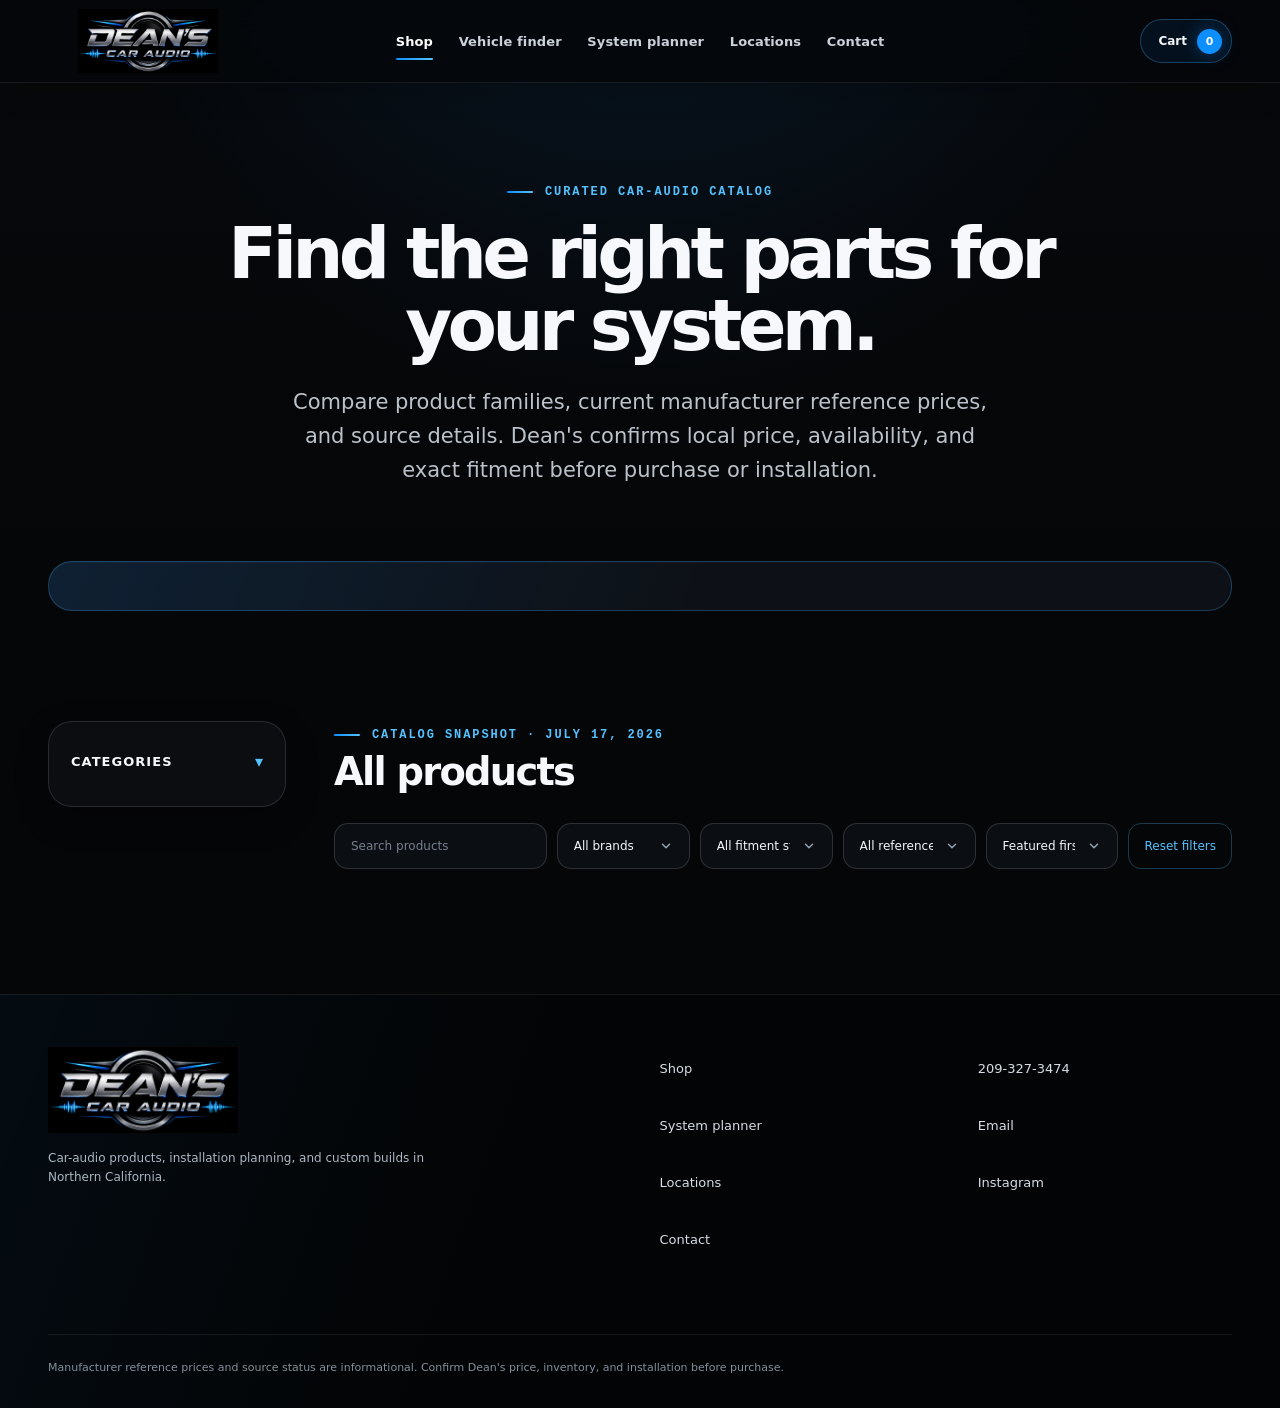
==== commit 67369cc9: "Publish redesigned site with vehicle fitment workflow" ====
--- a/catalog.html
+++ b/catalog.html
@@ -3,126 +3,75 @@
   <head>
     <meta charset="utf-8" />
     <meta name="viewport" content="width=device-width, initial-scale=1" />
-    <meta
-      name="description"
-      content="Shop Dean's Car Audio's source-cited product catalog with vehicle compatibility status and manufacturer reference pricing."
-    />
+    <meta name="description" content="Browse Dean's Car Audio product catalog with manufacturer reference pricing, source status, and vehicle-fitment context." />
     <meta name="theme-color" content="#050608" />
     <title>Product Catalog | Dean's Car Audio</title>
-    <link rel="icon" type="image/png" href="assets/brand/favicon.png?v=1.2.0" />
-    <link rel="apple-touch-icon" href="assets/brand/apple-touch-icon.png?v=1.2.0" />
-    <link rel="stylesheet" href="assets/css/commerce.css?v=1.3.0" />
+    <link rel="icon" type="image/png" sizes="64x64" href="assets/brand/favicon.png?v=2.3.0" />
+    <link rel="apple-touch-icon" href="assets/brand/apple-touch-icon.png?v=2.3.0" />
+    <link rel="stylesheet" href="assets/css/commerce.css?v=2.4.2" />
   </head>
   <body class="dca-commerce-page">
     <div class="dca-commerce-shell">
       <a class="dca-commerce-skip" href="#catalog-results">Skip to products</a>
-
       <header class="dca-commerce-header">
         <div class="dca-commerce-header-inner">
-          <a class="dca-commerce-brand" href="index.html" aria-label="Dean's Car Audio home" style="display: flex; align-items: center;">
-            <img src="assets/brand/logo.png?v=1.2.0" alt="Dean's Car Audio Logo" style="height: 46px; width: auto;" />
-          </a>
-          <nav class="dca-commerce-nav" id="store-navigation" aria-label="Store navigation" data-store-navigation>
-            <a href="catalog.html" aria-current="page" data-commerce-link="catalog">Shop</a>
-            <a href="index.html#fitment-finder">Vehicle finder</a>
-            <a href="index.html#planner">System planner</a>
-            <a href="index.html#contact">Contact</a>
+          <a class="dca-commerce-brand" href="index.html" aria-label="Dean's Car Audio home"><img src="assets/brand/logo.png?v=2.3.0" alt="Dean's Car Audio" /></a>
+          <nav class="dca-commerce-nav" id="store-navigation" aria-label="Primary navigation" data-store-navigation>
+            <a href="catalog.html" aria-current="page" data-commerce-link="catalog">Shop</a><a href="index.html#fitment-finder">Vehicle finder</a><a href="index.html#planner">System planner</a><a href="index.html#locations">Locations</a><a href="index.html#contact">Contact</a>
           </nav>
           <div class="dca-commerce-header-actions">
-            <button class="dca-commerce-nav-toggle" type="button" aria-expanded="false" aria-controls="store-navigation" data-nav-toggle>Menu</button>
-            <a class="dca-commerce-cart-link" href="cart.html" data-commerce-link="cart">
-              <span>Cart</span>
-              <span class="dca-commerce-cart-count" data-cart-count>0</span>
-            </a>
+            <button class="dca-commerce-nav-toggle" type="button" aria-expanded="false" aria-controls="store-navigation" data-nav-toggle><span>Menu</span></button>
+            <a class="dca-commerce-cart-link" href="cart.html" data-commerce-link="cart"><span>Cart</span><span class="dca-commerce-cart-count" data-cart-count>0</span></a>
           </div>
         </div>
       </header>
 
-      <main class="dca-commerce-main">
-        <section class="dca-commerce-hero" aria-labelledby="catalog-title" style="text-align: center; padding: 60px 0;">
-          <div class="dca-commerce-content" style="max-width: 800px; margin: 0 auto; display: flex; flex-direction: column; align-items: center; gap: 15px;">
-            <h1 id="catalog-title" style="font-size: clamp(36px, 5vw, 56px); font-weight: 800; letter-spacing: -0.04em; margin: 0; line-height: 1.1;">Shop Car Audio.</h1>
-            <p class="dca-commerce-hero-lede" style="font-size: 18px; color: var(--muted); margin: 0; line-height: 1.6;">
-              Explore our curated selection of premium receivers, speakers, subwoofers, and amplifiers. Choose your vehicle above to see exact fitment sizes.
-            </p>
+      <main class="dca-commerce-main" id="main-content">
+        <section class="dca-commerce-hero dca-inner-hero" aria-labelledby="catalog-title">
+          <div class="dca-commerce-content">
+            <span class="dca-commerce-eyebrow">Curated car-audio catalog</span>
+            <h1 id="catalog-title">Find the right parts for your system.</h1>
+            <p class="dca-commerce-hero-lede">Compare product families, current manufacturer reference prices, and source details. Dean's confirms local price, availability, and exact fitment before purchase or installation.</p>
           </div>
         </section>
 
-        <section class="dca-commerce-content" aria-label="Current vehicle">
+        <section class="dca-commerce-content dca-vehicle-section" aria-label="Current vehicle">
           <div class="dca-commerce-vehicle-bar" data-vehicle-context></div>
-          <div data-vehicle-specs-panel style="margin-top: 15px;"></div>
+          <div data-vehicle-specs-panel></div>
         </section>
 
         <section class="dca-commerce-catalog" id="catalog-results" aria-labelledby="catalog-results-title">
           <div class="dca-commerce-content dca-commerce-catalog-layout">
-            <aside class="dca-commerce-filter-panel" aria-label="Catalog categories" style="background: transparent; border: none; padding: 0; position: sticky; top: 98px; box-shadow: none;">
+            <aside class="dca-commerce-filter-panel dca-catalog-categories" aria-label="Catalog categories">
               <details class="dca-commerce-category-disclosure" data-category-disclosure open>
-                <summary class="dca-commerce-category-summary">
-                  <span class="dca-commerce-filter-legend" style="font-size: 16px; text-transform: uppercase; letter-spacing: 0.05em; color: var(--foreground); margin-bottom: 0;">Categories</span>
-                  <span class="dca-commerce-category-caret" aria-hidden="true">▾</span>
-                </summary>
-                <div class="dca-commerce-filter-group">
-                  <div class="dca-commerce-category-list" data-category-list></div>
-                </div>
+                <summary class="dca-commerce-category-summary"><span class="dca-commerce-filter-legend">Categories</span><span class="dca-commerce-category-caret" aria-hidden="true">▾</span></summary>
+                <div class="dca-commerce-filter-group"><div class="dca-commerce-category-list" data-category-list></div></div>
               </details>
             </aside>
 
             <div class="dca-commerce-results">
               <header class="dca-commerce-results-header">
                 <div>
-                  <span class="dca-commerce-eyebrow">Official-source catalog snapshot · July 17, 2026</span>
+                  <span class="dca-commerce-eyebrow">Catalog snapshot · July 17, 2026</span>
                   <h2 id="catalog-results-title" data-results-heading>All products</h2>
-                  <p class="dca-commerce-results-count" role="status" aria-live="polite" data-results-count style="margin-top: 4px;"></p>
+                  <p class="dca-commerce-results-count" role="status" aria-live="polite" data-results-count></p>
                 </div>
-                
-                <div class="dca-commerce-catalog-filters-toolbar">
+                <div class="dca-commerce-catalog-filters-toolbar" aria-label="Catalog filters">
                   <div class="dca-toolbar-search">
-                    <input
-                      class="dca-commerce-input"
-                      id="catalog-search"
-                      type="search"
-                      placeholder="Search catalog..."
-                      autocomplete="off"
-                      data-catalog-search
-                    />
+                    <label class="dca-visually-hidden" for="catalog-search">Search products</label>
+                    <input class="dca-commerce-input" id="catalog-search" type="search" placeholder="Search products" autocomplete="off" data-catalog-search />
                   </div>
-
-                  <select class="dca-commerce-select" id="brand-filter" data-brand-filter>
-                    <option value="all">Brand: All</option>
-                  </select>
-
-                  <select class="dca-commerce-select" id="compatibility-filter" data-compatibility-filter>
-                    <option value="all">Compatibility: All</option>
-                    <option value="compatible">Compatible</option>
-                    <option value="conditional">Conditional</option>
-                    <option value="incompatible">Incompatible</option>
-                    <option value="unknown">Unknown</option>
-                  </select>
-
-                  <select class="dca-commerce-select" id="availability-filter" data-availability-filter>
-                    <option value="all">Availability: All</option>
-                    <option value="listed_for_direct_sale">Listed on source</option>
-                    <option value="source_unavailable">Source unavailable</option>
-                    <option value="not_stated">Not stated</option>
-                  </select>
-
-                  <select class="dca-commerce-select" id="price-filter" data-price-filter>
-                    <option value="all">Price: All</option>
-                    <option value="under-50">Under $50</option>
-                    <option value="50-100">$50 – $100</option>
-                    <option value="100-200">$100 – $200</option>
-                    <option value="200-500">$200 – $500</option>
-                    <option value="over-500">$500+</option>
-                  </select>
-
-                  <select class="dca-commerce-select" id="sort-filter" data-sort-filter>
-                    <option value="featured">Sort: Featured</option>
-                    <option value="price-asc">Price: Low to High</option>
-                    <option value="price-desc">Price: High to Low</option>
-                    <option value="name">Product Name</option>
-                  </select>
-
-                  <button class="dca-commerce-reset" type="button" data-reset-filters>Reset</button>
+                  <label class="dca-visually-hidden" for="brand-filter">Filter by brand</label>
+                  <select class="dca-commerce-select" id="brand-filter" data-brand-filter><option value="all">All brands</option></select>
+                  <label class="dca-visually-hidden" for="compatibility-filter">Filter by compatibility</label>
+                  <select class="dca-commerce-select" id="compatibility-filter" data-compatibility-filter><option value="all">All fitment statuses</option><option value="compatible">Compatible</option><option value="conditional">Conditional</option><option value="incompatible">Incompatible</option><option value="unknown">Not confirmed</option></select>
+                  <label class="dca-visually-hidden" for="availability-filter">Filter by source availability</label>
+                  <select class="dca-commerce-select" id="availability-filter" data-availability-filter><option value="all">All source statuses</option><option value="listed_for_direct_sale">Listed on source</option><option value="source_unavailable">Source unavailable</option><option value="not_stated">Not stated</option></select>
+                  <label class="dca-visually-hidden" for="price-filter">Filter by reference price</label>
+                  <select class="dca-commerce-select" id="price-filter" data-price-filter><option value="all">All reference prices</option><option value="under-50">Under $50</option><option value="50-100">$50–$100</option><option value="100-200">$100–$200</option><option value="200-500">$200–$500</option><option value="over-500">$500+</option></select>
+                  <label class="dca-visually-hidden" for="sort-filter">Sort products</label>
+                  <select class="dca-commerce-select" id="sort-filter" data-sort-filter><option value="featured">Featured first</option><option value="price-asc">Price: low to high</option><option value="price-desc">Price: high to low</option><option value="name">Product name</option></select>
+                  <button class="dca-commerce-reset" type="button" data-reset-filters>Reset filters</button>
                 </div>
               </header>
               <div class="dca-commerce-active-filters" data-active-filters></div>
@@ -134,42 +83,16 @@
 
       <footer class="dca-commerce-footer">
         <div class="dca-commerce-content dca-commerce-footer-inner">
-          <div class="dca-commerce-footer-copy">
-            <strong>Dean's Car Audio · Established 2002</strong>
-            <p>Manufacturer reference prices and source status are informational. Confirm Dean's price, inventory, and installation before purchase.</p>
-          </div>
-          <nav class="dca-commerce-footer-links" aria-label="Footer links">
-            <a href="tel:+12093273474">209-327-3474</a>
-            <a href="mailto:deanscaraudioinfo@gmail.com">Email</a>
-            <a href="index.html#locations">Locations</a>
-            <a href="https://www.instagram.com/deanscaraudio/" target="_blank" rel="noreferrer">Instagram</a>
-          </nav>
+          <div class="dca-commerce-footer-brand"><img src="assets/brand/logo.png?v=2.3.0" alt="Dean's Car Audio" loading="lazy" /><p>Car-audio products, installation planning, and custom builds in Northern California.</p></div>
+          <nav class="dca-commerce-footer-links" aria-label="Footer navigation"><a href="catalog.html">Shop</a><a href="index.html#planner">System planner</a><a href="index.html#locations">Locations</a><a href="index.html#contact">Contact</a></nav>
+          <div class="dca-commerce-footer-contact"><a href="tel:+12093273474">209-327-3474</a><a href="mailto:deanscaraudioinfo@gmail.com">Email</a><a href="https://www.instagram.com/deanscaraudio/" target="_blank" rel="noreferrer">Instagram</a></div>
+          <p class="dca-commerce-footer-legal">Manufacturer reference prices and source status are informational. Confirm Dean's price, inventory, and installation before purchase.</p>
         </div>
       </footer>
     </div>
 
     <noscript><p class="dca-commerce-noscript">This catalog needs JavaScript for search, vehicle status, variants, and cart behavior.</p></noscript>
-    <script>
-      console.log('HTML loaded, scripts starting...');
-    </script>
-    <script src="assets/js/commerce/vehicle-audio-fitment-data.js?v=1.3.0"></script>
-    <script src="assets/js/commerce/catalog-data.js?v=1.1.1"></script>
-    <script>
-      console.log('catalog-data.js loaded, DCA_CATALOG_DATA:', typeof window.DCA_CATALOG_DATA);
-    </script>
-    <script src="assets/js/commerce/fitment-data.js?v=1.3.0"></script>
-    <script src="assets/js/commerce/core.js"></script>
-    <script src="assets/js/commerce/vehicle-context.js?v=1.3.0"></script>
-    <script src="assets/js/commerce/fitment-engine.js"></script>
-    <script src="assets/js/commerce/cart-store.js"></script>
-    <script src="assets/js/commerce/account-cart-adapter.js"></script>
-    <script src="assets/js/commerce/guest-account-merge.js"></script>
-    <script src="assets/js/commerce/ui.js?v=1.2.0"></script>
-    <script src="assets/js/commerce/shell.js?v=1.1.1"></script>
-    <script src="assets/js/commerce/catalog-page.js?v=1.3.0"></script>
-    <script src="assets/js/commerce/vehicle-specs.js?v=1.3.0"></script>
-    <script>
-      console.log('All scripts loaded');
-    </script>
+    <script src="assets/js/commerce/vehicle-audio-fitment-data.js?v=2.5.0"></script>
+<script src="assets/js/commerce/catalog-data.js?v=2.3.0"></script><script src="assets/js/commerce/fitment-data.js?v=2.5.0"></script><script src="assets/js/commerce/core.js?v=2.3.0"></script><script src="assets/js/commerce/vehicle-context.js?v=2.5.0"></script><script src="assets/js/commerce/fitment-engine.js?v=2.3.0"></script><script src="assets/js/commerce/cart-store.js?v=2.3.0"></script><script src="assets/js/commerce/account-cart-adapter.js?v=2.3.0"></script><script src="assets/js/commerce/guest-account-merge.js?v=2.3.0"></script><script src="assets/js/commerce/ui.js?v=2.3.0"></script><script src="assets/js/commerce/shell.js?v=2.3.0"></script><script src="assets/js/commerce/catalog-page.js?v=2.5.0"></script><script src="assets/js/commerce/vehicle-specs.js?v=2.5.0"></script>
   </body>
 </html>
--- a/assets/css/commerce.css
+++ b/assets/css/commerce.css
@@ -2085,432 +2085,6 @@
   }
 }
 
-/* ── Security Badges ── */
-
-.dca-commerce-security-badges {
-  display: flex;
-  align-items: center;
-  justify-content: center;
-  gap: 16px;
-  padding-top: 14px;
-  border-top: 1px solid var(--line);
-  margin-top: 8px;
-}
-
-.dca-commerce-security-badge {
-  display: inline-flex;
-  align-items: center;
-  gap: 6px;
-  color: var(--fit-compatible);
-  font-size: 12px;
-  font-weight: 700;
-  letter-spacing: 0.06em;
-  text-transform: uppercase;
-}
-
-.dca-commerce-security-badge svg {
-  opacity: 0.8;
-}
-
-/* ── Checkout Page ── */
-
-.dca-commerce-checkout-main {
-  padding-top: clamp(32px, 5vw, 56px);
-  padding-bottom: var(--section-space);
-}
-
-.dca-commerce-checkout-hero {
-  margin-bottom: clamp(32px, 4vw, 48px);
-}
-
-.dca-commerce-checkout-hero h1 {
-  font-size: clamp(28px, 4vw, 42px);
-  font-weight: 800;
-  letter-spacing: -0.04em;
-  line-height: 1.1;
-  margin: 8px 0 0;
-}
-
-.dca-commerce-checkout-hero > p {
-  margin: 12px 0 0;
-  color: var(--muted);
-  font-size: 13px;
-  line-height: 1.6;
-  max-width: 520px;
-}
-
-/* Progress Steps */
-
-.dca-checkout-progress {
-  display: flex;
-  align-items: center;
-  gap: 0;
-  margin-bottom: clamp(28px, 4vw, 44px);
-  padding: 0;
-  list-style: none;
-  counter-reset: step;
-}
-
-.dca-checkout-progress-step {
-  flex: 1;
-  position: relative;
-  text-align: center;
-  counter-increment: step;
-}
-
-.dca-checkout-progress-step::before {
-  content: counter(step);
-  display: grid;
-  width: 40px;
-  height: 40px;
-  place-items: center;
-  margin: 0 auto 10px;
-  border: 2px solid rgba(255, 255, 255, 0.12);
-  border-radius: 50%;
-  background: var(--surface);
-  color: var(--muted);
-  font-size: 13px;
-  font-weight: 800;
-  transition: all 350ms cubic-bezier(0.4, 0, 0.2, 1);
-}
-
-.dca-checkout-progress-step.is-active::before {
-  border-color: var(--blue);
-  background: linear-gradient(135deg, var(--blue), #0a6dd9);
-  color: #fff;
-  box-shadow: 0 0 20px rgba(22, 143, 255, 0.35);
-  transform: scale(1.08);
-}
-
-.dca-checkout-progress-step.is-complete::before {
-  content: "✓";
-  border-color: var(--fit-compatible);
-  background: rgba(67, 214, 158, 0.15);
-  color: var(--fit-compatible);
-}
-
-.dca-checkout-progress-step::after {
-  content: "";
-  position: absolute;
-  top: 19px;
-  left: calc(50% + 24px);
-  width: calc(100% - 48px);
-  height: 2px;
-  background: rgba(255, 255, 255, 0.08);
-  transition: background 350ms ease;
-}
-
-.dca-checkout-progress-step:last-child::after {
-  display: none;
-}
-
-.dca-checkout-progress-step.is-complete::after {
-  background: var(--fit-compatible);
-}
-
-.dca-checkout-progress-label {
-  font-size: 12px;
-  font-weight: 700;
-  letter-spacing: 0.08em;
-  text-transform: uppercase;
-  color: var(--muted);
-  transition: color 300ms ease;
-}
-
-.dca-checkout-progress-step.is-active .dca-checkout-progress-label,
-.dca-checkout-progress-step.is-complete .dca-checkout-progress-label {
-  color: var(--foreground);
-}
-
-/* Checkout Layout */
-
-.dca-checkout-layout {
-  display: grid;
-  grid-template-columns: 1fr;
-  gap: clamp(28px, 3vw, 40px);
-}
-
-/* Checkout Form */
-
-.dca-checkout-form-panel {
-  border: 1px solid var(--line);
-  border-radius: var(--radius-card);
-  background:
-    linear-gradient(145deg, rgba(13, 16, 21, 0.9), rgba(18, 22, 28, 0.95));
-  backdrop-filter: blur(24px);
-  -webkit-backdrop-filter: blur(24px);
-  padding: clamp(24px, 3vw, 36px);
-  box-shadow:
-    0 4px 32px rgba(0, 0, 0, 0.3),
-    inset 0 1px rgba(255, 255, 255, 0.04);
-}
-
-.dca-checkout-step {
-  display: none;
-  animation: checkoutFadeIn 400ms cubic-bezier(0.4, 0, 0.2, 1);
-}
-
-.dca-checkout-step.is-active {
-  display: block;
-}
-
-@keyframes checkoutFadeIn {
-  from {
-    opacity: 0;
-    transform: translateY(12px);
-  }
-  to {
-    opacity: 1;
-    transform: translateY(0);
-  }
-}
-
-.dca-checkout-step-title {
-  font-size: clamp(20px, 2.5vw, 26px);
-  font-weight: 800;
-  letter-spacing: -0.03em;
-  margin: 0 0 6px;
-}
-
-.dca-checkout-step-desc {
-  color: var(--muted);
-  font-size: 12px;
-  line-height: 1.6;
-  margin: 0 0 clamp(20px, 3vw, 32px);
-}
-
-/* Form Fields */
-
-.dca-checkout-field-group {
-  display: grid;
-  gap: 20px;
-  margin-bottom: 20px;
-}
-
-.dca-checkout-field-row {
-  display: grid;
-  grid-template-columns: 1fr 1fr;
-  gap: 16px;
-}
-
-.dca-checkout-field {
-  display: flex;
-  flex-direction: column;
-  gap: 7px;
-}
-
-.dca-checkout-field label {
-  font-size: 11px;
-  font-weight: 700;
-  letter-spacing: 0.06em;
-  text-transform: uppercase;
-  color: var(--muted);
-}
-
-.dca-checkout-field label .dca-required {
-  color: var(--fit-incompatible);
-  margin-left: 2px;
-}
-
-.dca-checkout-input {
-  width: 100%;
-  padding: 14px 16px;
-  border: 1px solid rgba(255, 255, 255, 0.1);
-  border-radius: 14px;
-  background: rgba(5, 6, 8, 0.6);
-  color: var(--foreground);
-  font-size: 14px;
-  font-family: inherit;
-  transition: border-color 200ms ease, box-shadow 200ms ease, background 200ms ease;
-  outline: none;
-}
-
-.dca-checkout-input::placeholder {
-  color: rgba(166, 173, 183, 0.5);
-}
-
-.dca-checkout-input:focus {
-  border-color: var(--blue);
-  box-shadow: 0 0 0 3px rgba(22, 143, 255, 0.15);
-  background: rgba(5, 6, 8, 0.8);
-}
-
-.dca-checkout-input.is-invalid {
-  border-color: var(--fit-incompatible);
-  box-shadow: 0 0 0 3px rgba(255, 100, 115, 0.12);
-}
-
-.dca-checkout-input.is-valid {
-  border-color: var(--fit-compatible);
-}
-
-.dca-checkout-select {
-  width: 100%;
-  padding: 14px 16px;
-  border: 1px solid rgba(255, 255, 255, 0.1);
-  border-radius: 14px;
-  background: rgba(5, 6, 8, 0.6);
-  color: var(--foreground);
-  font-size: 14px;
-  font-family: inherit;
-  transition: border-color 200ms ease, box-shadow 200ms ease;
-  outline: none;
-  cursor: pointer;
-  appearance: none;
-  background-image: url("data:image/svg+xml,%3Csvg xmlns='http://www.w3.org/2000/svg' width='12' height='8' fill='none'%3E%3Cpath d='M1 1.5l5 5 5-5' stroke='%23a6adb7' stroke-width='1.5' stroke-linecap='round' stroke-linejoin='round'/%3E%3C/svg%3E");
-  background-repeat: no-repeat;
-  background-position: right 16px center;
-  padding-right: 40px;
-}
-
-.dca-checkout-select:focus {
-  border-color: var(--blue);
-  box-shadow: 0 0 0 3px rgba(22, 143, 255, 0.15);
-}
-
-.dca-checkout-error {
-  font-size: 11px;
-  color: var(--fit-incompatible);
-  min-height: 16px;
-  margin-top: -2px;
-  transition: opacity 200ms ease;
-}
-
-/* Card Preview */
-
-.dca-checkout-card-preview {
-  position: relative;
-  width: 100%;
-  max-width: 380px;
-  aspect-ratio: 1.586;
-  margin: 24px auto;
-  border-radius: 20px;
-  background:
-    linear-gradient(135deg, rgba(22, 143, 255, 0.25) 0%, rgba(72, 182, 255, 0.1) 40%, rgba(13, 16, 21, 0.95) 100%);
-  border: 1px solid rgba(72, 182, 255, 0.2);
-  padding: clamp(20px, 3vw, 32px);
-  display: flex;
-  flex-direction: column;
-  justify-content: space-between;
-  overflow: hidden;
-  box-shadow:
-    0 8px 32px rgba(0, 0, 0, 0.4),
-    0 0 64px rgba(22, 143, 255, 0.08);
-  backdrop-filter: blur(20px);
-  -webkit-backdrop-filter: blur(20px);
-  transition: transform 350ms cubic-bezier(0.4, 0, 0.2, 1);
-}
-
-.dca-checkout-card-preview:hover {
-  transform: translateY(-2px) scale(1.01);
-}
-
-.dca-checkout-card-preview::before {
-  content: "";
-  position: absolute;
-  top: -50%;
-  left: -50%;
-  width: 200%;
-  height: 200%;
-  background: radial-gradient(circle at 30% 30%, rgba(72, 182, 255, 0.06), transparent 50%);
-  pointer-events: none;
-}
-
-.dca-checkout-card-type {
-  font-size: clamp(16px, 2vw, 22px);
-  font-weight: 900;
-  letter-spacing: 0.04em;
-  text-transform: uppercase;
-  color: var(--blue-bright);
-  text-shadow: 0 0 20px rgba(72, 182, 255, 0.3);
-}
-
-.dca-checkout-card-chip {
-  width: 46px;
-  height: 34px;
-  border-radius: 6px;
-  background: linear-gradient(135deg, #c9b45c, #e8d88e, #c4a73a);
-  margin: 12px 0;
-  box-shadow: inset 0 1px 2px rgba(255, 255, 255, 0.3);
-}
-
-.dca-checkout-card-number {
-  font-family: ui-monospace, "SF Mono", "Cascadia Code", monospace;
-  font-size: clamp(16px, 2.2vw, 22px);
-  font-weight: 600;
-  letter-spacing: 0.16em;
-  color: var(--foreground);
-  margin: 8px 0;
-}
-
-.dca-checkout-card-bottom {
-  display: flex;
-  justify-content: space-between;
-  align-items: flex-end;
-}
-
-.dca-checkout-card-holder {
-  font-size: 12px;
-  font-weight: 700;
-  letter-spacing: 0.1em;
-  text-transform: uppercase;
-  color: var(--muted);
-}
-
-.dca-checkout-card-holder span {
-  display: block;
-  font-size: 13px;
-  color: var(--foreground);
-  margin-top: 4px;
-  letter-spacing: 0.04em;
-}
-
-.dca-checkout-card-expiry {
-  text-align: right;
-}
-
-.dca-checkout-card-expiry span {
-  display: block;
-  font-size: 13px;
-  color: var(--foreground);
-  margin-top: 4px;
-  font-family: ui-monospace, monospace;
-  letter-spacing: 0.08em;
-}
-
-/* Form Actions */
-
-.dca-checkout-actions {
-  display: flex;
-  align-items: center;
-  justify-content: space-between;
-  gap: 16px;
-  margin-top: clamp(24px, 3vw, 36px);
-  padding-top: 20px;
-  border-top: 1px solid var(--line);
-}
-
-.dca-checkout-actions .dca-commerce-button {
-  min-width: 160px;
-}
-
-.dca-checkout-back-btn {
-  background: none;
-  border: 1px solid var(--line);
-  color: var(--muted);
-  cursor: pointer;
-  padding: 12px 20px;
-  border-radius: 999px;
-  font-size: 12px;
-  font-weight: 700;
-  transition: all 200ms ease;
-}
-
-.dca-checkout-back-btn:hover {
-  border-color: var(--foreground);
-  color: var(--foreground);
-}
-
 /* Order Summary Sidebar */
 
 .dca-checkout-summary {
@@ -2609,118 +2183,6 @@
 
 .dca-checkout-total-row.is-grand span:first-child {
   color: var(--foreground);
-}
-
-/* Order Confirmation */
-
-.dca-checkout-confirmation {
-  text-align: center;
-  padding: clamp(40px, 6vw, 80px) clamp(20px, 4vw, 48px);
-  animation: checkoutFadeIn 500ms cubic-bezier(0.4, 0, 0.2, 1);
-}
-
-.dca-checkout-confirmation-icon {
-  width: 80px;
-  height: 80px;
-  margin: 0 auto 24px;
-  border-radius: 50%;
-  background: linear-gradient(135deg, rgba(67, 214, 158, 0.2), rgba(67, 214, 158, 0.05));
-  border: 2px solid var(--fit-compatible);
-  display: grid;
-  place-items: center;
-  font-size: 36px;
-  color: var(--fit-compatible);
-  box-shadow: 0 0 40px rgba(67, 214, 158, 0.15);
-  animation: confirmPulse 2s ease-in-out infinite;
-}
-
-@keyframes confirmPulse {
-  0%, 100% { box-shadow: 0 0 40px rgba(67, 214, 158, 0.15); }
-  50% { box-shadow: 0 0 60px rgba(67, 214, 158, 0.25); }
-}
-
-.dca-checkout-confirmation h2 {
-  font-size: clamp(24px, 3.5vw, 36px);
-  font-weight: 800;
-  letter-spacing: -0.04em;
-  margin: 0 0 12px;
-}
-
-.dca-checkout-confirmation .dca-checkout-order-id {
-  display: inline-block;
-  padding: 8px 18px;
-  border: 1px solid rgba(72, 182, 255, 0.25);
-  border-radius: 12px;
-  background: rgba(22, 143, 255, 0.08);
-  font-family: ui-monospace, monospace;
-  font-size: 14px;
-  font-weight: 700;
-  color: var(--blue-bright);
-  margin: 12px 0 20px;
-  letter-spacing: 0.04em;
-}
-
-.dca-checkout-confirmation p {
-  color: var(--muted);
-  font-size: 13px;
-  line-height: 1.7;
-  max-width: 420px;
-  margin: 0 auto 28px;
-}
-
-.dca-checkout-confirmation-actions {
-  display: flex;
-  align-items: center;
-  justify-content: center;
-  gap: 12px;
-  flex-wrap: wrap;
-}
-
-/* Checkout Demo Note */
-
-.dca-checkout-demo-note {
-  margin-top: 20px;
-  padding: 14px 18px;
-  border: 1px dashed rgba(245, 184, 61, 0.3);
-  border-radius: 14px;
-  background: rgba(245, 184, 61, 0.05);
-  color: var(--fit-conditional);
-  font-size: 11px;
-  line-height: 1.6;
-  text-align: center;
-}
-
-/* ── Responsive Checkout ── */
-
-@media (min-width: 900px) {
-  .dca-checkout-layout {
-    grid-template-columns: 1fr 360px;
-    align-items: start;
-  }
-
-  .dca-checkout-summary {
-    position: sticky;
-    top: 100px;
-  }
-}
-
-@media (max-width: 600px) {
-  .dca-checkout-field-row {
-    grid-template-columns: 1fr;
-  }
-
-  .dca-checkout-actions {
-    flex-direction: column-reverse;
-  }
-
-  .dca-checkout-actions .dca-commerce-button,
-  .dca-checkout-back-btn {
-    width: 100%;
-  }
-
-  .dca-checkout-card-preview {
-    max-width: 100%;
-  }
 }
 
 @media (prefers-reduced-motion: reduce) {
@@ -2738,505 +2200,1744 @@
   }
 }
 
-/* Dynamic Horizontal Filters Toolbar */
-.dca-commerce-catalog-filters-toolbar {
+/* ==========================================================================
+   Dean's Car Audio design system v2
+   Shared brand, home, catalog, product, cart, and responsive presentation.
+   ========================================================================== */
+
+:root {
+  --background: #050608;
+  --surface: #0d1117;
+  --surface-raised: #141a22;
+  --foreground: #f6f8fb;
+  --muted: #aeb7c3;
+  --blue: #0e8fff;
+  --blue-bright: #55c2ff;
+  --line: rgba(213, 227, 242, 0.14);
+  --content-width: 1240px;
+  --page-pad: clamp(20px, 4vw, 48px);
+  --section-space: clamp(76px, 8vw, 118px);
+  --radius-large: 30px;
+  --radius-card: 22px;
+  --shadow-sm: 0 12px 32px rgba(0, 0, 0, 0.28);
+  --shadow-md: 0 24px 70px rgba(0, 0, 0, 0.38);
+}
+
+html {
+  scroll-padding-top: 100px;
+}
+
+body {
+  min-width: 0;
+}
+
+img {
+  max-width: 100%;
+}
+
+button,
+input,
+select,
+a {
+  touch-action: manipulation;
+}
+
+.dca-visually-hidden {
+  position: absolute !important;
+  width: 1px !important;
+  height: 1px !important;
+  overflow: hidden !important;
+  clip: rect(0 0 0 0) !important;
+  clip-path: inset(50%) !important;
+  white-space: nowrap !important;
+}
+
+.dca-commerce-page {
+  background:
+    radial-gradient(circle at 50% -8rem, rgba(24, 146, 255, 0.11), transparent 34rem),
+    linear-gradient(180deg, #06080b 0%, var(--background) 38rem);
+}
+
+.dca-commerce-page :focus-visible {
+  outline: 3px solid var(--blue-bright);
+  outline-offset: 4px;
+}
+
+.dca-commerce-header {
+  background: rgba(5, 7, 10, 0.9);
+  box-shadow: 0 8px 30px rgba(0, 0, 0, 0.2);
+}
+
+.dca-commerce-header-inner {
+  grid-template-columns: minmax(170px, 1fr) auto minmax(150px, 1fr);
+  min-height: 82px;
+  gap: clamp(18px, 2.4vw, 34px);
+}
+
+.dca-commerce-brand {
+  min-height: 54px;
+}
+
+.dca-commerce-brand img {
+  display: block;
+  width: clamp(150px, 16vw, 200px);
+  height: auto;
+  max-height: 64px;
+  border: 0;
+  background: transparent;
+  box-shadow: none;
+  object-fit: contain;
+}
+
+.dca-commerce-nav {
+  gap: clamp(18px, 2vw, 30px);
+}
+
+.dca-commerce-nav a {
+  min-height: 44px;
+  padding-block: 29px;
+  color: #cbd2db;
+  font-size: 13px;
+}
+
+.dca-commerce-nav-toggle,
+.dca-commerce-cart-link {
+  min-height: 44px;
+}
+
+.dca-commerce-nav-toggle {
+  padding-inline: 17px;
+  font-size: 12px;
+}
+
+.dca-commerce-cart-link {
+  padding: 8px 9px 8px 17px;
+}
+
+.dca-commerce-cart-link[aria-current="page"] {
+  border-color: rgba(85, 194, 255, 0.65);
+  background: rgba(14, 143, 255, 0.17);
+}
+
+.dca-commerce-main,
+.dca-commerce-results,
+.dca-commerce-product-copy,
+.dca-review-layout > *,
+.dca-planner-layout > * {
+  min-width: 0;
+}
+
+.dca-commerce-section {
+  padding-block: var(--section-space);
+  scroll-margin-top: 90px;
+}
+
+.dca-commerce-section-alt {
+  border-block: 1px solid rgba(255, 255, 255, 0.07);
+  background:
+    linear-gradient(115deg, rgba(14, 143, 255, 0.05), transparent 42%),
+    rgba(12, 15, 20, 0.64);
+}
+
+.dca-section-heading {
+  max-width: 720px;
+  margin-bottom: clamp(34px, 5vw, 54px);
+}
+
+.dca-section-heading-centered {
+  margin-inline: auto;
+  text-align: center;
+}
+
+.dca-section-heading-centered .dca-commerce-eyebrow {
+  justify-content: center;
+}
+
+.dca-section-heading h2,
+.dca-home-visit-card h2 {
+  margin: 12px 0 0;
+  font-size: clamp(34px, 4.5vw, 56px);
+  font-weight: 780;
+  letter-spacing: -0.052em;
+  line-height: 1.04;
+}
+
+.dca-section-heading p {
+  max-width: 660px;
+  margin: 18px 0 0;
+  color: var(--muted);
+  font-size: clamp(16px, 1.5vw, 18px);
+  line-height: 1.68;
+}
+
+.dca-section-heading-centered p {
+  margin-inline: auto;
+}
+
+.dca-commerce-actions {
+  display: flex;
+  flex-wrap: wrap;
+  align-items: center;
+  gap: 12px;
+}
+
+.dca-commerce-actions-centered {
+  justify-content: center;
+}
+
+.dca-text-link {
+  display: inline-flex;
+  min-height: 44px;
+  align-items: center;
+  gap: 8px;
+  color: var(--blue-bright);
+  font-size: 14px;
+  font-weight: 750;
+}
+
+.dca-text-link:hover {
+  color: #a7e3ff;
+}
+
+/* Home hero */
+
+.dca-home-hero {
+  padding: clamp(76px, 9vw, 132px) 0 clamp(82px, 9vw, 124px);
+}
+
+.dca-home-hero::before {
+  top: -31rem;
+  border-color: rgba(85, 194, 255, 0.14);
+}
+
+.dca-home-hero-grid {
+  display: grid;
+  grid-template-columns: minmax(0, 1.08fr) minmax(320px, 0.72fr);
+  align-items: center;
+  gap: clamp(48px, 8vw, 110px);
+}
+
+.dca-home-hero-copy h1 {
+  max-width: 780px;
+  margin: 22px 0 0;
+  font-size: clamp(54px, 7.2vw, 92px);
+  font-weight: 800;
+  letter-spacing: -0.068em;
+  line-height: 0.96;
+}
+
+.dca-home-hero-copy h1 span {
+  display: block;
+  color: var(--blue-bright);
+}
+
+.dca-home-hero-copy .dca-commerce-hero-lede {
+  max-width: 700px;
+  margin-top: 28px;
+}
+
+.dca-home-hero-copy .dca-commerce-actions {
+  margin-top: 34px;
+}
+
+.dca-home-visit-card {
+  position: relative;
+  overflow: hidden;
+  padding: clamp(28px, 3.5vw, 42px);
+  border: 1px solid rgba(85, 194, 255, 0.24);
+  border-radius: var(--radius-large);
+  background:
+    radial-gradient(circle at 100% 0%, rgba(30, 157, 255, 0.18), transparent 45%),
+    linear-gradient(145deg, rgba(19, 25, 33, 0.96), rgba(9, 12, 17, 0.98));
+  box-shadow: var(--shadow-md);
+}
+
+.dca-home-visit-card::after {
+  position: absolute;
+  right: -52px;
+  bottom: -52px;
+  width: 190px;
+  height: 190px;
+  border: 1px solid rgba(85, 194, 255, 0.14);
+  border-radius: 50%;
+  box-shadow: 0 0 0 28px rgba(85, 194, 255, 0.025);
+  content: "";
+  pointer-events: none;
+}
+
+.dca-home-visit-card h2 {
+  max-width: 360px;
+  font-size: clamp(32px, 3.4vw, 47px);
+}
+
+.dca-home-visit-card > p {
+  margin: 24px 0 8px;
+  color: var(--muted);
+  font-size: 14px;
+  line-height: 1.65;
+}
+
+.dca-home-schedule {
+  display: grid;
+  grid-template-columns: 1fr 1fr;
+  gap: 10px;
+  margin-top: 28px;
+}
+
+.dca-home-schedule div {
+  display: grid;
+  gap: 7px;
+  padding: 17px;
+  border: 1px solid var(--line);
+  border-radius: 15px;
+  background: rgba(255, 255, 255, 0.035);
+}
+
+.dca-home-schedule strong {
+  font-size: 13px;
+}
+
+.dca-home-schedule span {
+  color: var(--muted);
+  font-size: 12px;
+  line-height: 1.4;
+}
+
+/* Vehicle finder */
+
+.dca-fitment-card {
+  padding: clamp(24px, 4vw, 38px);
+  border: 1px solid rgba(85, 194, 255, 0.22);
+  border-radius: var(--radius-large);
+  background:
+    linear-gradient(115deg, rgba(14, 143, 255, 0.1), transparent 55%),
+    rgba(13, 17, 23, 0.86);
+  box-shadow: var(--shadow-sm);
+}
+
+.dca-fitment-form {
+  display: grid;
+  grid-template-columns: repeat(3, minmax(150px, 1fr)) auto;
+  align-items: end;
+  gap: 18px;
+}
+
+.dca-field {
+  display: grid;
+  min-width: 0;
+  gap: 8px;
+}
+
+.dca-field label {
+  color: #dce3ec;
+  font-size: 12px;
+  font-weight: 700;
+}
+
+.dca-fitment-form .dca-commerce-button {
+  min-width: 150px;
+}
+
+.dca-fitment-status {
+  min-height: 22px;
+  margin: 16px 0 0;
+  color: var(--blue-bright);
+  font-size: 13px;
+  line-height: 1.5;
+}
+
+/* Home category cards */
+
+.dca-home-category-grid {
+  display: grid;
+  grid-template-columns: repeat(6, minmax(0, 1fr));
+  gap: 18px;
+}
+
+.dca-home-category-card {
+  display: flex;
+  min-height: 255px;
+  grid-column: span 2;
+  flex-direction: column;
+  padding: clamp(24px, 3vw, 32px);
+  border: 1px solid var(--line);
+  border-radius: var(--radius-card);
+  background: linear-gradient(150deg, rgba(19, 25, 33, 0.95), rgba(10, 13, 18, 0.96));
+  box-shadow: var(--shadow-sm);
+  transition: border-color 200ms ease, transform 200ms ease, box-shadow 200ms ease;
+}
+
+.dca-home-category-card:nth-child(4),
+.dca-home-category-card:nth-child(5) {
+  grid-column: span 3;
+}
+
+.dca-home-category-card:hover {
+  border-color: rgba(85, 194, 255, 0.44);
+  box-shadow: 0 22px 55px rgba(0, 0, 0, 0.35);
+  transform: translateY(-3px);
+}
+
+.dca-home-category-number {
+  color: var(--blue-bright);
+  font-family: ui-monospace, monospace;
+  font-size: 12px;
+  font-weight: 750;
+  letter-spacing: 0.12em;
+}
+
+.dca-home-category-card h3 {
+  margin: 28px 0 0;
+  font-size: clamp(23px, 2.3vw, 31px);
+  letter-spacing: -0.04em;
+}
+
+.dca-home-category-card p {
+  margin: 12px 0 24px;
+  color: var(--muted);
+  font-size: 14px;
+  line-height: 1.6;
+}
+
+.dca-home-category-card .dca-text-link {
+  margin-top: auto;
+}
+
+/* System planner */
+
+.dca-planner-layout {
+  display: grid;
+  grid-template-columns: minmax(0, 1fr) minmax(310px, 390px);
+  align-items: start;
+  gap: clamp(28px, 4vw, 52px);
+}
+
+.dca-planner-options {
+  display: grid;
+  grid-template-columns: repeat(2, minmax(0, 1fr));
+  gap: 14px;
+}
+
+.dca-planner-option {
+  display: flex;
+  width: 100%;
+  min-width: 0;
+  min-height: 108px;
+  align-items: center;
+  justify-content: space-between;
+  gap: 16px;
+  padding: 22px;
+  border: 1px solid var(--line);
+  border-radius: 18px;
+  background: rgba(14, 18, 24, 0.82);
+  color: var(--foreground);
+  cursor: pointer;
+  text-align: left;
+  transition: border-color 180ms ease, background 180ms ease, box-shadow 180ms ease;
+}
+
+.dca-planner-option:nth-child(5) {
+  grid-column: 1 / -1;
+}
+
+.dca-planner-option:hover {
+  border-color: rgba(85, 194, 255, 0.42);
+  background: rgba(14, 143, 255, 0.08);
+}
+
+.dca-planner-option[aria-pressed="true"] {
+  border-color: rgba(85, 194, 255, 0.65);
+  background: linear-gradient(130deg, rgba(14, 143, 255, 0.18), rgba(14, 143, 255, 0.06));
+  box-shadow: 0 0 0 1px rgba(85, 194, 255, 0.18), 0 16px 38px rgba(0, 89, 171, 0.16);
+}
+
+.dca-planner-option > span:first-child {
+  display: grid;
+  min-width: 0;
+  gap: 7px;
+}
+
+.dca-planner-option strong {
+  font-size: 17px;
+  line-height: 1.25;
+}
+
+.dca-planner-option small {
+  color: var(--muted);
+  font-size: 13px;
+  line-height: 1.45;
+}
+
+.dca-planner-option::after {
+  width: 25px;
+  height: 25px;
+  flex: 0 0 25px;
+  border: 2px solid rgba(255, 255, 255, 0.25);
+  border-radius: 50%;
+  content: "";
+  transition: border-color 180ms ease, background 180ms ease, box-shadow 180ms ease;
+}
+
+.dca-planner-option[aria-pressed="true"]::after {
+  border-color: var(--blue-bright);
+  background: radial-gradient(circle, #fff 0 3px, var(--blue) 4px 100%);
+  box-shadow: 0 0 18px rgba(85, 194, 255, 0.34);
+}
+
+.dca-planner-storage-note {
+  grid-column: 1 / -1;
+  margin: 4px 0 0;
+  color: var(--muted);
+  font-size: 12px;
+  line-height: 1.5;
+}
+
+.dca-planner-summary-card {
+  position: sticky;
+  top: 102px;
+  display: grid;
+  gap: 16px;
+  padding: clamp(26px, 3.5vw, 34px);
+  border: 1px solid rgba(85, 194, 255, 0.25);
+  border-radius: var(--radius-card);
+  background:
+    linear-gradient(140deg, rgba(14, 143, 255, 0.11), transparent 50%),
+    var(--surface);
+  box-shadow: var(--shadow-md);
+}
+
+.dca-planner-summary-card h3 {
+  margin: 0;
+  font-size: 25px;
+  letter-spacing: -0.035em;
+}
+
+.dca-planner-summary {
+  overflow-wrap: anywhere;
+  color: #d7dee7;
+  font-size: 14px;
+  line-height: 1.65;
+}
+
+.dca-planner-summary strong {
+  color: #fff;
+}
+
+.dca-planner-summary ul {
+  display: grid;
+  gap: 9px;
+  margin: 12px 0 0;
+  padding-left: 20px;
+}
+
+.dca-planner-summary li {
+  color: #e8edf3;
+  line-height: 1.5;
+}
+
+.dca-planner-summary .dca-planner-vehicle {
+  margin-bottom: 14px;
+  color: var(--blue-bright);
+  font-weight: 750;
+}
+
+.dca-planner-disclaimer,
+.dca-planner-storage-note {
+  color: var(--muted);
+}
+
+.dca-planner-disclaimer {
+  margin: 0;
+  font-size: 12px;
+  line-height: 1.6;
+}
+
+.dca-planner-summary-card .dca-commerce-button,
+.dca-planner-summary-card .dca-commerce-reset {
+  width: 100%;
+}
+
+.dca-planner-summary-card .dca-commerce-reset {
+  min-height: 44px;
+  padding: 10px 16px;
+  border: 1px solid rgba(85, 194, 255, 0.25);
+  border-radius: 999px;
+  font-size: 13px;
+}
+
+.dca-planner-summary-card .dca-commerce-reset:hover {
+  background: rgba(14, 143, 255, 0.1);
+}
+
+/* Locations and contact */
+
+.dca-locations-layout {
+  display: grid;
+  grid-template-columns: minmax(280px, 0.85fr) minmax(0, 1.15fr);
+  align-items: center;
+  gap: clamp(30px, 5vw, 70px);
+}
+
+.dca-locations-poster {
+  display: block;
+  width: 100%;
+  height: auto;
+  min-height: 230px;
+  border: 1px solid var(--line);
+  border-radius: var(--radius-card);
+  background: #090b0e;
+  box-shadow: var(--shadow-md);
+  object-fit: contain;
+}
+
+.dca-location-cards {
+  display: grid;
+  grid-template-columns: repeat(2, minmax(0, 1fr));
+  gap: 18px;
+}
+
+.dca-location-card,
+.dca-contact-card {
+  display: flex;
+  min-width: 0;
+  flex-direction: column;
+  padding: clamp(24px, 3vw, 32px);
+  border: 1px solid var(--line);
+  border-radius: var(--radius-card);
+  background: var(--surface);
+  box-shadow: var(--shadow-sm);
+}
+
+.dca-location-card-heading {
   display: flex;
   align-items: center;
+  gap: 14px;
+}
+
+.dca-location-card-heading > span {
+  display: grid;
+  width: 48px;
+  height: 48px;
+  flex: 0 0 48px;
+  place-items: center;
+  border: 1px solid rgba(85, 194, 255, 0.34);
+  border-radius: 14px;
+  background: rgba(14, 143, 255, 0.08);
+  color: var(--blue-bright);
+  font-family: ui-monospace, monospace;
+  font-size: 12px;
+  font-weight: 800;
+}
+
+.dca-location-card h3 {
+  margin: 0;
+  font-size: 20px;
+}
+
+.dca-location-card-heading p {
+  margin: 5px 0 0;
+  color: var(--muted);
+  font-size: 13px;
+  line-height: 1.45;
+}
+
+.dca-location-card address {
+  margin: 26px 0;
+  color: #e1e7ee;
+  font-size: 15px;
+  font-style: normal;
+  line-height: 1.6;
+}
+
+.dca-location-card .dca-commerce-button {
+  width: 100%;
+  margin-top: auto;
+}
+
+.dca-contact-grid {
+  display: grid;
+  grid-template-columns: repeat(3, minmax(0, 1fr));
+  gap: 18px;
+}
+
+.dca-contact-card {
+  min-height: 250px;
+  align-items: flex-start;
+}
+
+.dca-contact-card > span {
+  color: var(--blue-bright);
+  font-family: ui-monospace, monospace;
+  font-size: 12px;
+  font-weight: 750;
+}
+
+.dca-contact-card h3 {
+  margin: 28px 0 0;
+  font-size: 25px;
+}
+
+.dca-contact-card p {
+  max-width: 100%;
+  margin: 10px 0 26px;
+  overflow-wrap: anywhere;
+  color: var(--muted);
+  font-size: 14px;
+  line-height: 1.55;
+}
+
+.dca-contact-card .dca-commerce-button {
+  width: 100%;
+  margin-top: auto;
+}
+
+/* Inner-page hero and catalog */
+
+.dca-inner-hero {
+  padding: clamp(66px, 8vw, 104px) 0 clamp(50px, 6vw, 74px);
+  text-align: center;
+}
+
+.dca-inner-hero .dca-commerce-content {
+  display: grid;
+  max-width: 900px;
+  justify-items: center;
+}
+
+.dca-inner-hero h1 {
+  max-width: 870px;
+  margin-top: 18px;
+  font-size: clamp(42px, 6vw, 72px);
+  line-height: 1;
+}
+
+.dca-inner-hero .dca-commerce-hero-lede {
+  max-width: 730px;
+  margin-top: 24px;
+}
+
+.dca-vehicle-section {
+  display: grid;
+  gap: 16px;
+  padding-bottom: clamp(16px, 3vw, 32px);
+}
+
+.dca-commerce-catalog {
+  padding-top: clamp(38px, 5vw, 62px);
+}
+
+.dca-commerce-catalog-layout {
+  grid-template-columns: 238px minmax(0, 1fr);
+  gap: clamp(28px, 4vw, 48px);
+}
+
+.dca-catalog-categories {
+  padding: 20px;
+  box-shadow: var(--shadow-sm);
+}
+
+.dca-commerce-category-summary {
+  display: flex;
+  min-height: 44px;
+  align-items: center;
+  justify-content: space-between;
+  gap: 12px;
+  padding: 4px 2px 10px;
+  cursor: pointer;
+  list-style: none;
+}
+
+.dca-commerce-category-summary::-webkit-details-marker {
+  display: none;
+}
+
+.dca-commerce-category-caret {
+  color: var(--blue-bright);
+  transition: transform 180ms ease;
+}
+
+.dca-commerce-category-disclosure:not([open]) .dca-commerce-category-caret {
+  transform: rotate(-90deg);
+}
+
+.dca-commerce-filter-legend {
+  color: var(--foreground);
+  font-size: 13px;
+  letter-spacing: 0.08em;
+  text-transform: uppercase;
+}
+
+.dca-commerce-category-filter {
+  min-height: 46px;
+  padding: 10px 13px;
+  font-size: 13px;
+  transition: background 180ms ease, border-color 180ms ease, color 180ms ease;
+}
+
+.dca-commerce-results-header {
+  display: grid;
+  align-items: start;
+  gap: 22px;
+}
+
+.dca-commerce-results-count {
+  margin-top: 7px;
+}
+
+.dca-commerce-catalog-filters-toolbar {
+  display: grid;
+  grid-template-columns: minmax(210px, 1.6fr) repeat(4, minmax(130px, 1fr)) auto;
   gap: 10px;
+}
+
+.dca-toolbar-search,
+.dca-commerce-catalog-filters-toolbar .dca-commerce-select,
+.dca-commerce-catalog-filters-toolbar .dca-commerce-reset {
+  min-width: 0;
+}
+
+.dca-toolbar-search .dca-commerce-input {
+  width: 100%;
+}
+
+.dca-commerce-catalog-filters-toolbar .dca-commerce-input,
+.dca-commerce-catalog-filters-toolbar .dca-commerce-select {
+  min-height: 46px;
+  padding-block: 10px;
+  font-size: 12px;
+}
+
+.dca-commerce-catalog-filters-toolbar .dca-commerce-reset {
+  min-height: 46px;
+  padding: 10px 15px;
+  border: 1px solid rgba(85, 194, 255, 0.28);
+  border-radius: 13px;
+  font-size: 12px;
+  white-space: nowrap;
+}
+
+.dca-commerce-catalog-filters-toolbar .dca-commerce-reset:hover {
+  border-color: rgba(85, 194, 255, 0.5);
+  background: rgba(14, 143, 255, 0.1);
+}
+
+#availability-filter {
+  display: none;
+}
+
+.dca-commerce-active-filters:empty {
+  display: none;
+}
+
+.dca-commerce-product-grid {
+  grid-template-columns: repeat(3, minmax(0, 1fr));
+  gap: 20px;
+}
+
+.dca-commerce-product-card {
+  border-color: rgba(181, 204, 228, 0.13);
+  border-radius: 20px;
+  background: linear-gradient(165deg, rgba(17, 23, 31, 0.98), rgba(10, 13, 18, 0.98));
+}
+
+.dca-commerce-product-card:hover {
+  border-color: rgba(85, 194, 255, 0.42);
+  box-shadow: 0 24px 58px rgba(0, 0, 0, 0.4);
+}
+
+.dca-commerce-product-visual {
+  min-height: 0;
+  aspect-ratio: 4 / 3;
+  background: #f7f8fa;
+}
+
+.dca-commerce-product-image {
+  width: 100%;
+  height: 100%;
+  min-height: 0 !important;
+  padding: 18px;
+  border-radius: 0;
+  background: #f7f8fa;
+  box-shadow: none;
+  object-fit: contain;
+  transition: transform 300ms var(--ease);
+}
+
+.dca-commerce-product-card:hover .dca-commerce-product-image {
+  transform: scale(1.035);
+}
+
+.dca-commerce-product-visual-label {
+  top: 14px;
+  right: 14px;
+  border-color: rgba(5, 9, 14, 0.13);
+  background: rgba(5, 9, 14, 0.78);
+  color: #e4eaf0;
+  backdrop-filter: blur(8px);
+}
+
+.dca-commerce-product-card-body {
+  gap: 0;
+  padding: 22px;
+}
+
+.dca-commerce-product-card h3 {
+  overflow-wrap: anywhere;
+  font-size: clamp(19px, 1.6vw, 23px);
+}
+
+.dca-commerce-product-meta {
   flex-wrap: wrap;
-}
-
-.dca-commerce-catalog-filters-toolbar select,
-.dca-commerce-catalog-filters-toolbar input {
-  display: inline-flex !important;
-  width: auto !important;
-  min-height: 38px !important;
-  height: 38px !important;
-  padding: 0 14px !important;
-  font-size: 13px !important;
-  border-radius: 20px !important;
-  background-color: rgba(255, 255, 255, 0.03) !important;
-  border: 1px solid rgba(255, 255, 255, 0.12) !important;
-  color: var(--foreground) !important;
-  transition: all 0.2s ease !important;
-}
-
-.dca-commerce-catalog-filters-toolbar input {
-  width: 170px !important;
-}
-
-.dca-commerce-catalog-filters-toolbar select {
-  min-width: 155px !important;
-  cursor: pointer;
-}
-
-/* Hide Availability Filter to simplify the UX (removes too-complicated fields) */
-#availability-filter {
-  display: none !important;
-}
-
-.dca-commerce-catalog-filters-toolbar input:focus,
-.dca-commerce-catalog-filters-toolbar select:focus {
-  border-color: var(--blue-bright) !important;
-  background-color: rgba(255, 255, 255, 0.06) !important;
-  box-shadow: 0 0 0 3px rgba(72, 182, 255, 0.12) !important;
-  outline: none;
-}
-
-.dca-commerce-catalog-filters-toolbar .dca-commerce-reset {
+  row-gap: 5px;
+}
+
+.dca-commerce-card-fit:empty {
+  display: none;
+}
+
+.dca-commerce-card-actions {
+  flex-wrap: wrap;
+  gap: 14px;
+}
+
+.dca-commerce-price,
+.dca-commerce-card-actions > * {
+  min-width: 0;
+}
+
+.dca-commerce-page .dca-commerce-button-card {
+  min-height: 44px;
+  padding-inline: 18px !important;
+}
+
+.dca-commerce-empty-results {
+  grid-column: 1 / -1;
+}
+
+/* Selected-vehicle verification panel */
+
+.dca-specs-card {
+  padding: clamp(16px, 2vw, 20px);
+  border: 1px solid var(--line);
+  border-radius: 18px;
+  background: var(--surface);
+  box-shadow: var(--shadow-sm);
+}
+
+.dca-specs-header {
+  margin-bottom: 12px;
+}
+
+.dca-specs-header h2 {
+  margin: 0;
+  font-size: clamp(16px, 1.7vw, 19px);
+}
+
+.dca-specs-grid {
+  display: grid;
+  grid-template-columns: repeat(3, minmax(0, 1fr));
+  gap: 12px;
+  margin: 0;
+}
+
+.dca-specs-tile {
+  display: grid;
+  min-width: 0;
+  gap: 7px;
+  padding: 13px 14px;
+  border: 1px solid var(--line);
+  border-radius: 12px;
+  background: rgba(255, 255, 255, 0.025);
+}
+
+.dca-specs-tile-label {
+  color: var(--muted);
+  font-size: 10px;
+  font-weight: 750;
+  letter-spacing: 0.08em;
+  text-transform: uppercase;
+}
+
+.dca-specs-tile-value {
+  margin: 0;
+  overflow-wrap: anywhere;
+  color: var(--text);
+  font-size: clamp(14px, 1.4vw, 16px);
+  font-weight: 700;
+  line-height: 1.4;
+}
+
+.dca-specs-tile.is-unavailable .dca-specs-tile-value {
+  color: var(--muted);
+  font-weight: 600;
+}
+
+#fitment-finder [data-vehicle-specs-panel]:not(:empty) {
+  margin-top: 18px;
+}
+
+/* Product detail */
+
+.dca-product-vehicle-context {
+  margin-bottom: 34px;
+}
+
+.dca-commerce-product-layout {
+  grid-template-columns: minmax(0, 1.08fr) minmax(340px, 0.92fr);
+}
+
+.dca-commerce-product-visual.is-large {
+  aspect-ratio: 1 / 1;
+  min-height: 0;
+  background: #f7f8fa;
+}
+
+.dca-commerce-product-visual.is-large .dca-commerce-product-image {
+  min-height: 0 !important;
+  padding: clamp(24px, 4vw, 46px);
+}
+
+.dca-commerce-product-copy h1 {
+  overflow-wrap: anywhere;
+  font-size: clamp(40px, 5vw, 64px);
+}
+
+.dca-product-description {
+  margin: 16px 0 0;
+  color: var(--muted);
+  font-size: 15px;
+  line-height: 1.68;
+}
+
+.dca-commerce-local-stock strong {
+  color: var(--fit-conditional);
+}
+
+.dca-commerce-fit-panel {
+  display: flex;
+  align-items: center;
+  justify-content: space-between;
+  gap: 18px;
+  margin-top: 24px;
+  padding: 22px;
+}
+
+.dca-commerce-fit-panel-kicker {
+  display: block;
+  margin-bottom: 6px;
+  color: var(--muted);
+  font-size: 10px;
+  font-weight: 750;
+  letter-spacing: 0.1em;
+  text-transform: uppercase;
+}
+
+.dca-commerce-fit-panel h2 {
+  margin: 0;
+  font-size: 18px;
+  line-height: 1.3;
+}
+
+.dca-commerce-fit-panel-header {
+  flex-wrap: wrap;
+}
+
+.dca-commerce-purchase-status {
+  min-height: 1.5em;
+  margin: 0;
+  color: var(--muted);
+  font-size: 12px;
+  line-height: 1.55;
+}
+
+.dca-commerce-button-call {
+  width: 100%;
+}
+
+.dca-commerce-detail-card {
+  overflow: hidden;
+  background: linear-gradient(145deg, rgba(17, 22, 29, 0.96), rgba(12, 15, 20, 0.96));
+}
+
+.dca-source-meta,
+.dca-source-notes {
+  color: var(--muted);
   font-size: 13px;
+  line-height: 1.65;
+}
+
+.dca-source-notes p {
+  margin: 10px 0 0;
+}
+
+/* Cart and contact review */
+
+.dca-commerce-cart-hero h1 {
+  overflow-wrap: anywhere;
+  font-size: clamp(46px, 6vw, 74px);
+}
+
+.dca-commerce-cart-line-body,
+.dca-commerce-summary-row,
+.dca-commerce-line-controls {
+  min-width: 0;
+}
+
+.dca-commerce-cart-line h2,
+.dca-commerce-cart-line-meta,
+.dca-commerce-cart-line-vehicle {
+  overflow-wrap: anywhere;
+}
+
+.dca-cart-privacy-note,
+.dca-review-note,
+.dca-review-summary-note {
+  color: var(--muted);
+  font-size: 12px;
+  line-height: 1.6;
+}
+
+.dca-cart-privacy-note {
+  padding-top: 15px;
+  border-top: 1px solid var(--line);
+}
+
+.dca-commerce-checkout-main {
+  padding-top: clamp(54px, 7vw, 88px);
+}
+
+.dca-commerce-checkout-hero {
+  max-width: 760px;
+  margin-bottom: clamp(34px, 5vw, 56px);
+}
+
+.dca-commerce-checkout-hero h1 {
+  margin: 16px 0 0;
+  font-size: clamp(44px, 6vw, 72px);
+  line-height: 1;
+}
+
+.dca-commerce-checkout-hero > p {
+  max-width: 710px;
+  margin-top: 20px;
+  font-size: 16px;
+  line-height: 1.68;
+}
+
+.dca-review-layout {
+  display: grid;
+  grid-template-columns: minmax(0, 1fr) minmax(320px, 390px);
+  align-items: start;
+  gap: clamp(28px, 5vw, 60px);
+}
+
+.dca-review-contact-card {
+  padding: clamp(28px, 4vw, 46px);
+  border: 1px solid var(--line);
+  border-radius: var(--radius-large);
+  background: linear-gradient(145deg, rgba(18, 24, 32, 0.96), rgba(10, 13, 18, 0.98));
+  box-shadow: var(--shadow-md);
+}
+
+.dca-review-contact-card h2 {
+  max-width: 580px;
+  margin: 16px 0 0;
+  font-size: clamp(31px, 4vw, 48px);
+  letter-spacing: -0.05em;
+  line-height: 1.06;
+}
+
+.dca-review-contact-card > p {
+  max-width: 660px;
+  margin: 18px 0 0;
+  color: var(--muted);
+  font-size: 15px;
+  line-height: 1.68;
+}
+
+.dca-review-steps {
+  display: grid;
+  gap: 12px;
+  margin: 30px 0;
+  padding: 0;
+  list-style: none;
+}
+
+.dca-review-steps li {
+  display: grid;
+  grid-template-columns: 42px minmax(0, 1fr);
+  align-items: start;
+  gap: 14px;
+  padding: 18px;
+  border: 1px solid var(--line);
+  border-radius: 16px;
+  background: rgba(255, 255, 255, 0.025);
+}
+
+.dca-review-steps li > span {
+  display: grid;
+  width: 42px;
+  height: 42px;
+  place-items: center;
+  border: 1px solid rgba(85, 194, 255, 0.38);
+  border-radius: 13px;
   color: var(--blue-bright);
-  background: transparent;
-  border: 1px solid rgba(72, 182, 255, 0.3);
-  border-radius: 20px;
-  padding: 0 16px;
-  height: 38px;
-  font-weight: 600;
-  transition: all 0.2s ease;
-  cursor: pointer;
-  display: inline-flex;
+  font-family: ui-monospace, monospace;
+  font-size: 12px;
+  font-weight: 800;
+}
+
+.dca-review-steps strong {
+  display: block;
+  font-size: 15px;
+}
+
+.dca-review-steps p {
+  margin: 6px 0 0;
+  color: var(--muted);
+  font-size: 13px;
+  line-height: 1.55;
+}
+
+.dca-review-contact-card .dca-commerce-actions {
+  margin-top: 28px;
+}
+
+.dca-checkout-summary {
+  position: sticky;
+  top: 102px;
+}
+
+.dca-checkout-item-thumb {
+  object-fit: contain;
+  background: #f7f8fa;
+}
+
+.dca-checkout-item-name {
+  overflow: hidden;
+  white-space: normal;
+  text-overflow: initial;
+  line-height: 1.4;
+}
+
+.dca-review-summary-note {
+  margin: 18px 0 8px;
+}
+
+/* Shared footer */
+
+.dca-commerce-footer {
+  background:
+    linear-gradient(110deg, rgba(14, 143, 255, 0.05), transparent 40%),
+    #030405;
+}
+
+.dca-commerce-footer-inner {
+  display: grid;
+  grid-template-columns: minmax(240px, 1.4fr) minmax(150px, 0.65fr) minmax(150px, 0.65fr);
+  align-items: start;
+  gap: clamp(28px, 5vw, 68px);
+  padding-block: 52px 32px;
+}
+
+.dca-commerce-footer-brand img {
+  display: block;
+  width: 190px;
+  height: auto;
+}
+
+.dca-commerce-footer-brand p {
+  max-width: 430px;
+  margin: 16px 0 0;
+  color: var(--muted);
+  font-size: 12px;
+  line-height: 1.6;
+}
+
+.dca-commerce-footer-links,
+.dca-commerce-footer-contact {
+  display: grid;
+  justify-content: start;
+  gap: 13px;
+  color: #d7dde5;
+  font-size: 13px;
+}
+
+.dca-commerce-footer-links a,
+.dca-commerce-footer-contact a {
+  display: flex;
+  min-height: 44px;
   align-items: center;
-  justify-content: center;
-}
-
-.dca-commerce-catalog-filters-toolbar .dca-commerce-reset:hover {
-  background: var(--blue-bright);
-  color: #fff;
-  border-color: var(--blue-bright);
-}
-
-@media (max-width: 991px) {
-  .dca-commerce-results-header {
-    flex-direction: column;
-    align-items: flex-start;
-    gap: 16px;
-  }
+}
+
+.dca-commerce-footer-links a:hover,
+.dca-commerce-footer-contact a:hover {
+  color: var(--blue-bright);
+}
+
+.dca-commerce-footer-legal {
+  grid-column: 1 / -1;
+  margin: 8px 0 0;
+  padding-top: 24px;
+  border-top: 1px solid rgba(255, 255, 255, 0.08);
+  color: #858f9b;
+  font-size: 11px;
+  line-height: 1.55;
+}
+
+/* Responsive system */
+
+@media (max-width: 1180px) {
   .dca-commerce-catalog-filters-toolbar {
+    grid-template-columns: repeat(3, minmax(0, 1fr));
+  }
+
+  .dca-toolbar-search {
+    grid-column: span 2;
+  }
+
+  .dca-commerce-product-grid {
+    grid-template-columns: repeat(2, minmax(0, 1fr));
+  }
+
+  .dca-fitment-form {
+    grid-template-columns: repeat(3, minmax(0, 1fr));
+  }
+
+  .dca-fitment-form .dca-commerce-button {
+    grid-column: 1 / -1;
     width: 100%;
   }
-  .dca-commerce-catalog-filters-toolbar select,
-  .dca-commerce-catalog-filters-toolbar input {
-    flex-grow: 1;
-    width: 100% !important;
-  }
-}
-
-/* ═══════════════════════════════════════════════════════════════════════
-   DESIGN REVAMP ADDENDUM — professional polish, hierarchy & motion
-   (appended last so these rules win the cascade without !important)
-   ═══════════════════════════════════════════════════════════════════════ */
-
-/* Center the eyebrow accent inside centered section headers (inline styles center text) */
-.dca-commerce-content div[style*="text-align: center"] .dca-commerce-eyebrow,
-.dca-commerce-hero div[style*="text-align: center"] .dca-commerce-eyebrow {
-  justify-content: center;
-}
-
-/* Refined product-card hover (smoother easing + stronger lift) */
-.dca-commerce-product-card {
-  transition:
-    border-color 260ms var(--ease),
-    box-shadow 260ms var(--ease),
-    transform 260ms var(--ease);
-}
-
-.dca-commerce-product-card:hover {
-  border-color: rgba(72, 182, 255, 0.4);
-  box-shadow: 0 28px 70px rgba(0, 0, 0, 0.42), 0 0 0 1px rgba(72, 182, 255, 0.1);
-  transform: translateY(-6px);
-}
-
-/* Category filter rows get a smooth interaction */
-.dca-commerce-category-filter {
-  transition:
-    background 180ms ease,
-    border-color 180ms ease,
-    color 180ms ease,
-    transform 180ms var(--ease);
-}
-
-.dca-commerce-category-filter:hover {
-  transform: translateX(4px);
-}
-
-/* Vehicle bar: smoother, elevated */
-.dca-commerce-vehicle-bar {
-  box-shadow: var(--shadow-md), inset 0 1px rgba(255, 255, 255, 0.04);
-}
-
-/* Sticky catalog sidebar: subtle depth */
-.dca-commerce-filter-panel {
-  box-shadow: var(--shadow-sm);
-  backdrop-filter: blur(8px);
-}
-
-/* ── Scroll-reveal (progressive enhancement; shell.js toggles .is-visible) ── */
-.dca-reveal {
-  opacity: 0;
-  transform: translateY(24px);
-  transition:
-    opacity 700ms var(--ease),
-    transform 700ms var(--ease);
-  transition-delay: var(--reveal-delay, 0ms);
-  will-change: opacity, transform;
-}
-
-.dca-reveal.is-visible {
-  opacity: 1;
-  transform: none;
-}
-
-/* Respect reduced-motion */
-@media (prefers-reduced-motion: reduce) {
-  .dca-reveal {
-    opacity: 1 !important;
-    transform: none !important;
-    transition: none !important;
-  }
-}
-
-/* ── Mobile navigation: full-width stacked menu ── */
+}
+
 @media (max-width: 1024px) {
+  .dca-commerce-header-inner {
+    grid-template-columns: minmax(0, 1fr) auto;
+    min-height: 76px;
+    padding-block: 9px;
+  }
+
   .dca-commerce-nav {
     flex-direction: column;
     align-items: stretch;
-    gap: 10px;
-    padding: 10px 0 18px;
+    gap: 8px;
+    padding: 5px 0 12px;
+  }
+
+  .dca-commerce-nav.is-open {
+    display: flex;
   }
 
   .dca-commerce-nav a {
-    display: flex;
-    align-items: center;
-    min-height: 52px;
-    padding: 12px 18px !important;
-    border: 1px solid rgba(255, 255, 255, 0.1) !important;
-    border-radius: 14px !important;
-    background: rgba(255, 255, 255, 0.035) !important;
-    font-size: 15px;
+    min-height: 50px;
+    justify-content: flex-start;
+    padding: 12px 16px;
+    border: 1px solid rgba(255, 255, 255, 0.1);
+    border-radius: 13px;
+    background: rgba(255, 255, 255, 0.035);
+    font-size: 14px;
   }
 
   .dca-commerce-nav a::after {
     display: none;
   }
 
-  .dca-commerce-nav a:hover,
-  .dca-commerce-nav a[aria-current="page"] {
-    border-color: rgba(72, 182, 255, 0.45) !important;
-    background: rgba(22, 143, 255, 0.12) !important;
-    color: #fff;
-  }
-}
-
-/* ── Mobile hero / fitment fixes ── */
-@media (max-width: 700px) {
-  .dca-commerce-hero h1,
-  .dca-commerce-product-copy h1,
-  .dca-commerce-cart-hero h1 {
-    font-size: clamp(40px, 11vw, 60px) !important;
-    line-height: 1.03 !important;
-    letter-spacing: -0.055em !important;
-  }
-
-  /* Fitment form: single column, full-width controls + button */
-  #fitment-finder form {
-    grid-template-columns: 1fr !important;
-  }
-
-  #fitment-finder form .dca-commerce-button,
-  #fitment-finder form button[type="submit"] {
+  .dca-home-hero-grid {
+    grid-template-columns: 1fr;
+  }
+
+  .dca-home-visit-card {
+    max-width: 760px;
+  }
+
+  .dca-home-category-grid {
+    grid-template-columns: repeat(2, minmax(0, 1fr));
+  }
+
+  .dca-home-category-card,
+  .dca-home-category-card:nth-child(4),
+  .dca-home-category-card:nth-child(5) {
+    grid-column: auto;
+  }
+
+  .dca-home-category-card:last-child {
+    grid-column: 1 / -1;
+  }
+
+  .dca-planner-layout {
+    grid-template-columns: 1fr;
+  }
+
+  .dca-planner-summary-card {
+    position: static;
+  }
+
+  .dca-commerce-catalog-layout {
+    grid-template-columns: 1fr;
+  }
+
+  .dca-catalog-categories {
+    position: static;
+  }
+
+  .dca-commerce-category-caret {
+    display: inline-block;
+  }
+
+  .dca-commerce-category-list {
+    display: flex;
+    flex-wrap: wrap;
+  }
+
+  .dca-commerce-category-filter {
+    width: auto;
+    min-height: 44px;
+    gap: 10px;
+    border-color: rgba(255, 255, 255, 0.1);
+    background: rgba(255, 255, 255, 0.025);
+  }
+
+  .dca-locations-layout,
+  .dca-commerce-product-layout,
+  .dca-review-layout {
+    grid-template-columns: 1fr;
+  }
+
+  .dca-commerce-product-copy,
+  .dca-checkout-summary {
+    position: static;
+  }
+
+  .dca-locations-poster {
+    max-width: 720px;
+    margin-inline: auto;
+  }
+
+  .dca-specs-grid {
+    grid-template-columns: repeat(2, minmax(0, 1fr));
+  }
+}
+
+@media (max-width: 760px) {
+  :root {
+    --page-pad: 18px;
+    --section-space: 76px;
+  }
+
+  html {
+    scroll-padding-top: 84px;
+  }
+
+  .dca-commerce-eyebrow {
+    font-size: 10px;
+    line-height: 1.5;
+  }
+
+  .dca-commerce-eyebrow::before {
+    width: 20px;
+  }
+
+  .dca-home-hero {
+    padding-top: 70px;
+  }
+
+  .dca-home-hero-copy h1 {
+    font-size: clamp(44px, 13.5vw, 68px);
+    line-height: 0.99;
+  }
+
+  .dca-commerce-hero-lede {
+    font-size: 17px;
+  }
+
+  .dca-fitment-form {
+    grid-template-columns: 1fr;
+  }
+
+  .dca-fitment-form .dca-commerce-button {
+    grid-column: auto;
+  }
+
+  .dca-section-heading h2,
+  .dca-home-visit-card h2 {
+    font-size: clamp(34px, 10vw, 48px);
+  }
+
+  .dca-planner-options {
+    grid-template-columns: 1fr;
+  }
+
+  .dca-planner-option:nth-child(5),
+  .dca-planner-storage-note {
+    grid-column: auto;
+  }
+
+  .dca-location-cards,
+  .dca-contact-grid {
+    grid-template-columns: 1fr;
+  }
+
+  .dca-contact-card {
+    min-height: 225px;
+  }
+
+  .dca-inner-hero h1 {
+    font-size: clamp(40px, 12vw, 58px);
+  }
+
+  .dca-commerce-catalog-filters-toolbar {
+    grid-template-columns: repeat(2, minmax(0, 1fr));
+  }
+
+  .dca-toolbar-search {
+    grid-column: 1 / -1;
+  }
+
+  .dca-commerce-catalog-filters-toolbar .dca-commerce-reset {
+    grid-column: 1 / -1;
+  }
+
+  .dca-commerce-footer-inner {
+    grid-template-columns: 1fr 1fr;
+    gap: 30px 24px;
+  }
+
+  .dca-commerce-footer-brand,
+  .dca-commerce-footer-legal {
+    grid-column: 1 / -1;
+  }
+
+  .dca-commerce-footer-brand img {
+    width: 170px;
+  }
+
+  .dca-commerce-cart-hero p {
+    max-width: none;
+    text-align: left;
+  }
+
+  .dca-commerce-cart-line {
+    grid-template-columns: 1fr;
+  }
+
+  .dca-commerce-cart-line .dca-commerce-product-visual {
+    aspect-ratio: 16 / 8;
+  }
+
+  .dca-commerce-cart-line-body {
+    grid-template-columns: 1fr;
+  }
+
+  .dca-commerce-line-controls {
+    align-items: flex-start;
+  }
+
+  .dca-commerce-line-price {
+    text-align: left;
+  }
+
+  .dca-commerce-product-price-row,
+  .dca-commerce-fit-panel-header {
+    align-items: flex-start;
+    flex-direction: column;
+  }
+
+  .dca-commerce-local-stock {
+    max-width: none;
+    text-align: left;
+  }
+}
+
+@media (max-width: 640px) {
+  .dca-commerce-header-inner {
+    min-height: 70px;
+    gap: 10px;
+  }
+
+  .dca-commerce-brand img {
+    width: 128px;
+    max-height: 58px;
+  }
+
+  .dca-commerce-header-actions {
+    gap: 6px;
+  }
+
+  .dca-commerce-nav-toggle {
+    min-height: 44px;
+    padding-inline: 13px;
+  }
+
+  .dca-commerce-cart-link {
+    min-width: 44px;
+    min-height: 44px;
+    justify-content: center;
+    padding: 7px;
+  }
+
+  .dca-commerce-cart-link > span:first-child {
+    display: none;
+  }
+
+  .dca-commerce-actions .dca-commerce-button {
     width: 100%;
   }
 
-  /* Fitment status text readable */
-  #fitment-status {
-    font-size: 14px !important;
-  }
-
-  /* Vehicle bar stacks cleanly */
-  .dca-commerce-vehicle-bar {
+  .dca-home-visit-card {
+    padding: 26px 22px;
+  }
+
+  .dca-home-schedule,
+  .dca-home-category-grid {
+    grid-template-columns: 1fr;
+  }
+
+  .dca-home-category-card,
+  .dca-home-category-card:last-child {
+    min-height: 225px;
+    grid-column: auto;
+  }
+
+  .dca-fitment-card {
+    padding: 22px 18px;
+  }
+
+  .dca-planner-option {
+    min-height: 92px;
+    padding: 19px 18px;
+  }
+
+  .dca-planner-summary-card {
+    padding: 24px 20px;
+  }
+
+  .dca-locations-poster {
+    min-height: 170px;
+  }
+
+  .dca-commerce-product-grid,
+  .dca-commerce-related-grid,
+  .dca-commerce-detail-sections,
+  .dca-commerce-cart-sidebar {
+    grid-template-columns: 1fr;
+  }
+
+  .dca-commerce-product-card-body {
+    padding: 20px;
+  }
+
+  .dca-commerce-card-actions {
+    align-items: stretch;
     flex-direction: column;
+  }
+
+  .dca-commerce-page .dca-commerce-button-card {
+    width: 100%;
+  }
+
+  .dca-commerce-product-visual.is-large {
+    aspect-ratio: 1 / 0.86;
+  }
+
+  .dca-commerce-purchase-row {
+    grid-template-columns: 82px minmax(0, 1fr);
+  }
+
+  .dca-commerce-spec-list div {
+    grid-template-columns: 1fr;
+    gap: 7px;
+  }
+
+  .dca-commerce-section-header {
     align-items: flex-start;
-    gap: 18px;
-    padding: 22px;
-  }
-
-  .dca-commerce-vehicle-bar .dca-commerce-button {
-    width: 100%;
-  }
-
-  /* Results header stacks */
-  .dca-commerce-results-header {
     flex-direction: column;
-    align-items: flex-start;
-    gap: 16px;
-  }
-
-  /* Footer links wrap + center */
+  }
+
+  .dca-review-contact-card {
+    padding: 26px 20px;
+  }
+
+  .dca-review-steps li {
+    padding: 15px;
+  }
+
+  .dca-checkout-summary-item {
+    grid-template-columns: 48px minmax(0, 1fr);
+  }
+
+  .dca-checkout-item-price {
+    grid-column: 2;
+  }
+
   .dca-commerce-footer-inner {
     grid-template-columns: 1fr;
-    justify-items: center;
-    gap: 20px;
-    text-align: center;
-  }
-
-  .dca-commerce-footer-links {
-    justify-content: center;
-  }
-}
-
-/* ── Tablet: 2-col product grid already handled; tighten hero padding ── */
-@media (max-width: 1024px) {
-  .dca-commerce-hero {
-    padding-top: clamp(56px, 9vw, 90px);
-  }
-}
-
-/* ── Smooth image rendering on product cards ── */
-.dca-commerce-product-image {
-  transition: transform 400ms var(--ease);
-}
-
-.dca-commerce-product-card:hover .dca-commerce-product-image {
-  transform: scale(1.04);
-}
-
-/* ── Headings: tighter, more confident tracking site-wide ── */
-.dca-commerce-content h2,
-.dca-commerce-content h3 {
-  letter-spacing: -0.03em;
-}
-
-/* ═══ Mobile overflow hardening ═══ */
-.dca-commerce-content > div,
-.dca-commerce-hero .dca-commerce-content > div {
-  max-width: 100%;
-}
-
-/* Inline-styled fixed-width wrappers (e.g. max-width:800px hero/fitment
-   containers) must shrink to the viewport on small screens. */
-.dca-commerce-content div[style*="max-width"],
-.dca-commerce-hero div[style*="max-width"] {
-  max-width: 100% !important;
-}
-
-/* Fitment form: auto-fit columns may never be narrower than the viewport.
-   Overrides the inline minmax(200px,1fr) which forced 3 cramped columns
-   (and a squeezed Set-Vehicle button) on phones. */
-#fitment-finder form,
-form#fitment-finder {
-  grid-template-columns: repeat(auto-fit, minmax(min(100%, 220px), 1fr)) !important;
-}
-
-@media (max-width: 700px) {
-  /* Centered CTA / chip rows wrap instead of overflowing */
-  .dca-commerce-content div[style*="display: flex"][style*="justify-content: center"],
-  .dca-commerce-hero div[style*="display: flex"][style*="justify-content: center"] {
-    flex-wrap: wrap !important;
-  }
-
-  /* Hero CTA buttons stay within the viewport */
-  .dca-commerce-hero .dca-commerce-button,
-  .dca-commerce-content div[style*="justify-content: center"] .dca-commerce-button {
-    max-width: 100%;
-  }
-}
-
-/* ============================================================================
-   SHOP REVAMP — category navigation, filters, product cards, responsive grid
-   ========================================================================== */
-
-/* Category disclosure (mobile collapsible) */
-.dca-commerce-category-disclosure { border: 0; }
-.dca-commerce-category-summary {
-  display: flex;
-  align-items: center;
-  justify-content: space-between;
-  gap: 12px;
-  cursor: pointer;
-  list-style: none;
-  padding: 4px 0 12px;
-}
-.dca-commerce-category-summary::-webkit-details-marker { display: none; }
-.dca-commerce-category-caret {
-  display: none;
-  color: var(--accent);
-  font-size: 14px;
-  transition: transform 0.25s ease;
-}
-.dca-commerce-category-disclosure:not([open]) .dca-commerce-category-caret { transform: rotate(-90deg); }
-
-/* Category list */
-.dca-commerce-category-list { display: flex; flex-direction: column; gap: 4px; }
-.dca-commerce-category-filter {
-  display: flex;
-  align-items: center;
-  justify-content: space-between;
-  gap: 12px;
-  width: 100%;
-  text-align: left;
-  padding: 11px 16px;
-  border-radius: 12px;
-  border: 1px solid transparent;
-  background: transparent;
-  color: var(--muted-foreground);
-  font: inherit;
-  font-size: 15px;
-  cursor: pointer;
-  transition: background 0.18s ease, color 0.18s ease, border-color 0.18s ease, padding-left 0.18s ease;
-}
-.dca-commerce-category-filter span:last-child {
-  font-size: 12px;
-  color: rgba(235,245,255,0.45);
-  font-variant-numeric: tabular-nums;
-}
-.dca-commerce-category-filter:hover {
-  background: rgba(72,182,255,0.06);
-  color: var(--foreground);
-}
-.dca-commerce-category-filter[aria-pressed="true"] {
-  background: rgba(72,182,255,0.12);
-  border-color: rgba(72,182,255,0.3);
-  color: var(--accent);
-  font-weight: 600;
-  padding-left: 20px;
-  border-left: 3px solid var(--accent);
-}
-.dca-commerce-category-filter[aria-pressed="true"] span:last-child { color: rgba(72,182,255,0.8); }
-
-/* Toolbar / filters */
-.dca-commerce-catalog-filters-toolbar {
-  display: flex;
-  flex-wrap: wrap;
-  align-items: center;
-  gap: 10px;
-}
-.dca-toolbar-search { flex: 1 1 240px; min-width: 200px; }
-.dca-toolbar-search .dca-commerce-input { width: 100%; }
-.dca-commerce-catalog-filters-toolbar .dca-commerce-select { flex: 0 0 auto; min-width: 150px; }
-.dca-commerce-reset {
-  padding: 12px 18px;
-  border-radius: 12px;
-  border: 1px solid rgba(72,182,255,0.25);
-  background: transparent;
-  color: var(--accent);
-  font: inherit;
-  font-weight: 600;
-  cursor: pointer;
-  transition: background 0.18s ease, border-color 0.18s ease;
-}
-.dca-commerce-reset:hover { background: rgba(72,182,255,0.1); border-color: rgba(72,182,255,0.5); }
-
-/* Active filter chips */
-.dca-commerce-active-filters { display: flex; flex-wrap: wrap; gap: 8px; margin-top: 4px; }
-.dca-commerce-filter-chip {
-  display: inline-flex;
-  align-items: center;
-  gap: 6px;
-  padding: 6px 14px;
-  border-radius: 999px;
-  background: rgba(72,182,255,0.1);
-  border: 1px solid rgba(72,182,255,0.28);
-  color: var(--accent);
-  font-size: 13px;
-  font-weight: 600;
-}
-
-/* Product card polish */
-.dca-commerce-product-card {
-  display: flex;
-  flex-direction: column;
-  background: linear-gradient(180deg, rgba(16,26,40,0.85), rgba(9,14,24,0.9));
-  border: 1px solid rgba(72,182,255,0.12);
-  border-radius: 18px;
-  overflow: hidden;
-  transition: transform 0.22s ease, box-shadow 0.22s ease, border-color 0.22s ease;
-}
-.dca-commerce-product-card:hover {
-  transform: translateY(-4px);
-  border-color: rgba(72,182,255,0.35);
-  box-shadow: 0 18px 40px rgba(2,6,14,0.55), 0 0 0 1px rgba(72,182,255,0.12);
-}
-.dca-commerce-product-card-media {
-  display: block;
-  aspect-ratio: 1 / 1;
-  background: #ffffff;
-  overflow: hidden;
-}
-.dca-commerce-product-card-media img {
-  width: 100%;
-  height: 100%;
-  object-fit: contain;
-  transition: transform 0.35s ease;
-}
-.dca-commerce-product-card:hover .dca-commerce-product-card-media img { transform: scale(1.05); }
-.dca-commerce-product-card-body { display: flex; flex-direction: column; gap: 8px; padding: 18px; flex: 1; }
-
-/* Responsive grid */
-.dca-commerce-product-grid {
-  display: grid;
-  grid-template-columns: repeat(auto-fill, minmax(250px, 1fr));
-  gap: 20px;
-}
-
-/* Mobile adjustments */
-@media (max-width: 980px) {
-  .dca-commerce-filter-panel { position: static !important; }
-  .dca-commerce-category-caret { display: inline-block; }
-  .dca-commerce-category-list { flex-direction: row; flex-wrap: wrap; }
-  .dca-commerce-category-filter { width: auto; padding: 9px 16px; border: 1px solid rgba(72,182,255,0.16); background: rgba(16,26,40,0.6); }
-  .dca-commerce-category-filter[aria-pressed="true"] { padding-left: 16px; border-left: 1px solid rgba(72,182,255,0.3); }
-}
-@media (max-width: 640px) {
-  .dca-commerce-product-grid { grid-template-columns: repeat(auto-fill, minmax(160px, 1fr)); gap: 12px; }
-  .dca-commerce-product-card-body { padding: 12px; }
-  .dca-commerce-catalog-filters-toolbar .dca-commerce-select { flex: 1 1 46%; min-width: 0; }
-  .dca-toolbar-search { flex: 1 1 100%; }
-}
-
-/* Verified vehicle audio fitment */
-.dca-specs-card {
-  padding: 18px;
-  border: 1px solid var(--line);
-  border-radius: 16px;
-  background: var(--surface);
-  box-shadow: var(--shadow-sm);
-}
-.dca-specs-header { margin-bottom: 12px; }
-.dca-specs-header h2 { margin: 0; font-size: 18px; }
-.dca-specs-grid {
-  display: grid;
-  grid-template-columns: repeat(3, minmax(0, 1fr));
-  gap: 10px;
-  margin: 0;
-}
-.dca-specs-tile {
-  display: grid;
-  min-width: 0;
-  gap: 6px;
-  padding: 12px;
-  border: 1px solid var(--line);
-  border-radius: 11px;
-  background: rgba(255, 255, 255, 0.025);
-}
-.dca-specs-tile-label {
-  color: var(--muted);
-  font-size: 10px;
-  font-weight: 700;
-  letter-spacing: 0.06em;
-  text-transform: uppercase;
-}
-.dca-specs-tile-value {
-  margin: 0;
-  overflow-wrap: anywhere;
-  color: var(--foreground);
-  font-size: 15px;
-  font-weight: 700;
-  line-height: 1.4;
-}
-.dca-specs-tile.is-unavailable .dca-specs-tile-value {
-  color: var(--muted);
-  font-weight: 600;
-}
-@media (max-width: 640px) {
-  .dca-specs-grid { grid-template-columns: 1fr; }
-}
+  }
+
+  .dca-commerce-footer-brand,
+  .dca-commerce-footer-legal {
+    grid-column: auto;
+  }
+}
+
+@media (max-width: 390px) {
+  :root {
+    --page-pad: 16px;
+  }
+
+  .dca-commerce-brand img {
+    width: 112px;
+  }
+
+  .dca-commerce-nav-toggle {
+    padding-inline: 11px;
+    font-size: 11px;
+  }
+
+  .dca-home-hero-copy h1 {
+    font-size: clamp(41px, 13vw, 52px);
+  }
+
+  .dca-home-visit-card,
+  .dca-location-card,
+  .dca-contact-card {
+    border-radius: 18px;
+  }
+
+  .dca-commerce-catalog-filters-toolbar,
+  .dca-specs-grid {
+    grid-template-columns: 1fr;
+  }
+
+  .dca-toolbar-search,
+  .dca-commerce-catalog-filters-toolbar .dca-commerce-reset {
+    grid-column: auto;
+  }
+
+  .dca-commerce-category-list {
+    display: grid;
+    grid-template-columns: 1fr;
+  }
+
+  .dca-commerce-category-filter {
+    width: 100%;
+  }
+
+  .dca-commerce-purchase-row {
+    grid-template-columns: 1fr;
+  }
+
+  .dca-commerce-purchase-row label,
+  .dca-commerce-purchase-row .dca-commerce-button {
+    width: 100%;
+  }
+
+  .dca-review-steps li {
+    grid-template-columns: 36px minmax(0, 1fr);
+    gap: 12px;
+  }
+
+  .dca-review-steps li > span {
+    width: 36px;
+    height: 36px;
+  }
+}
